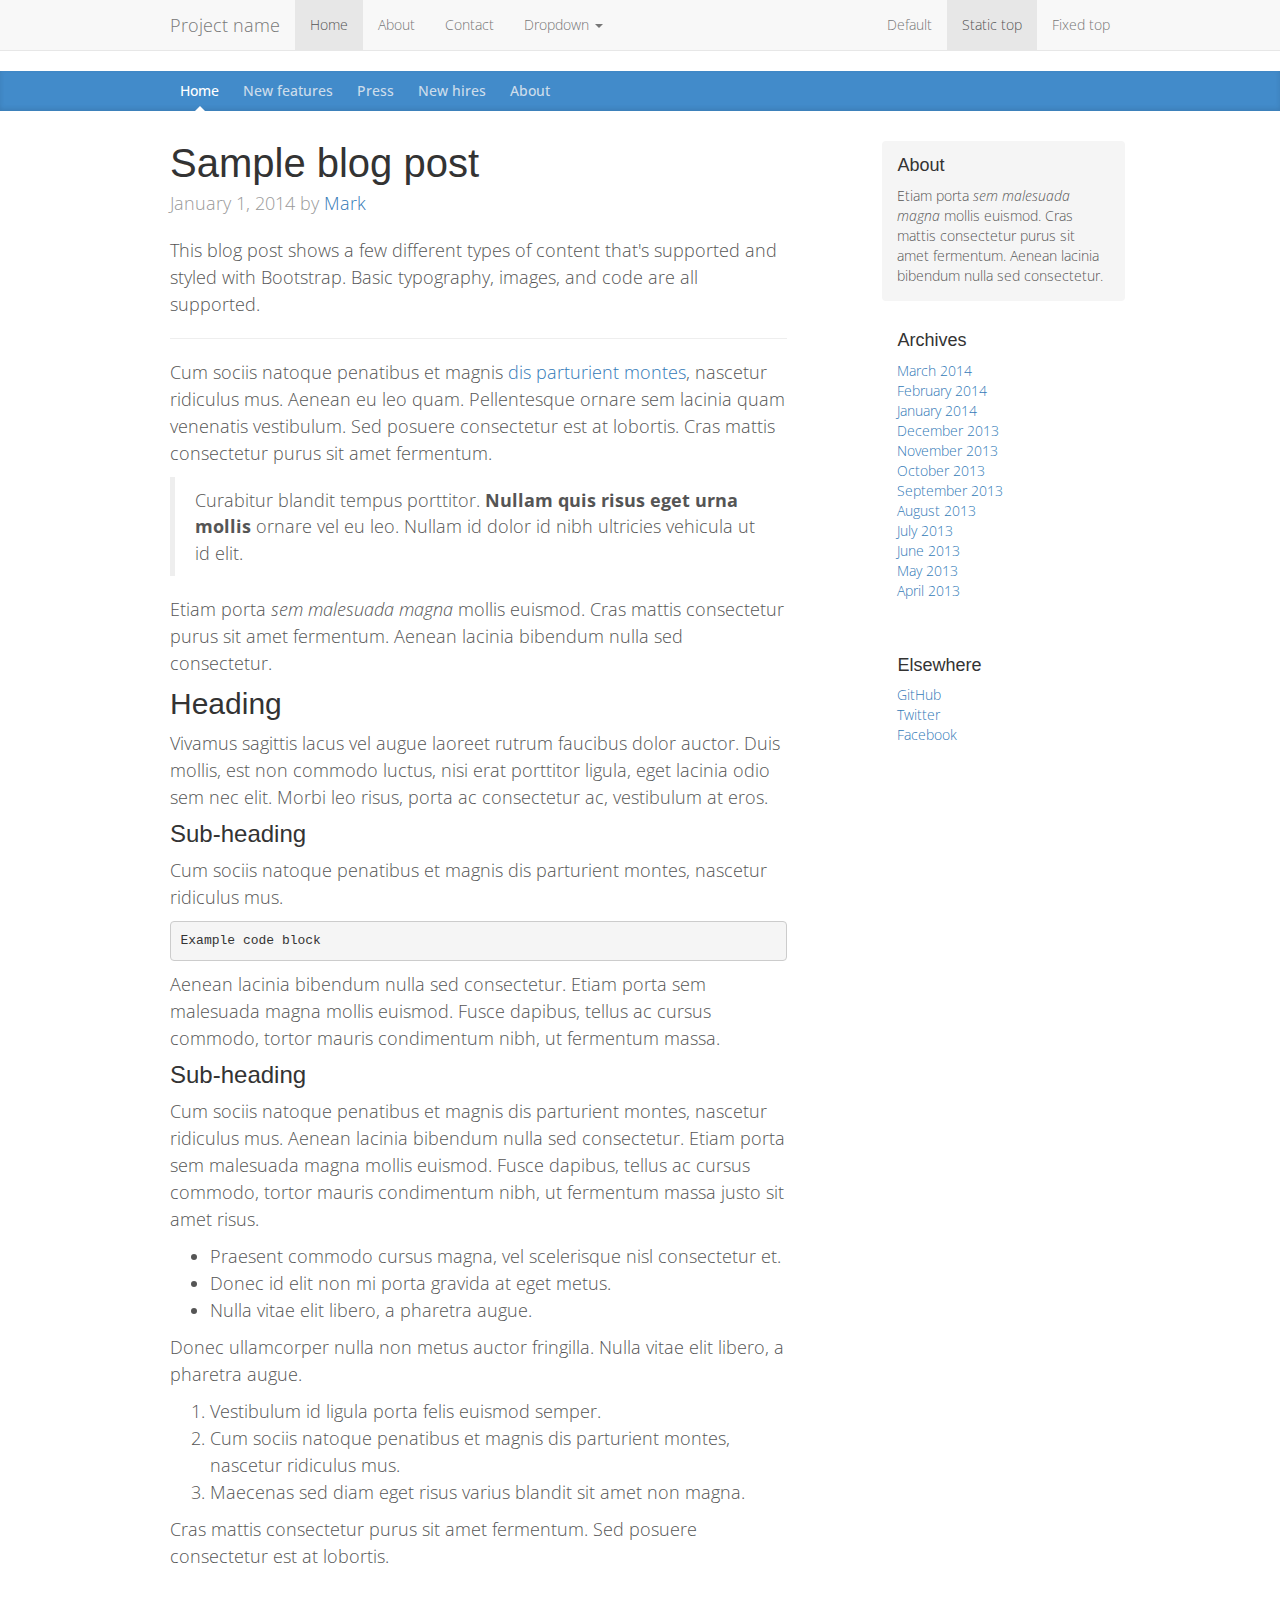
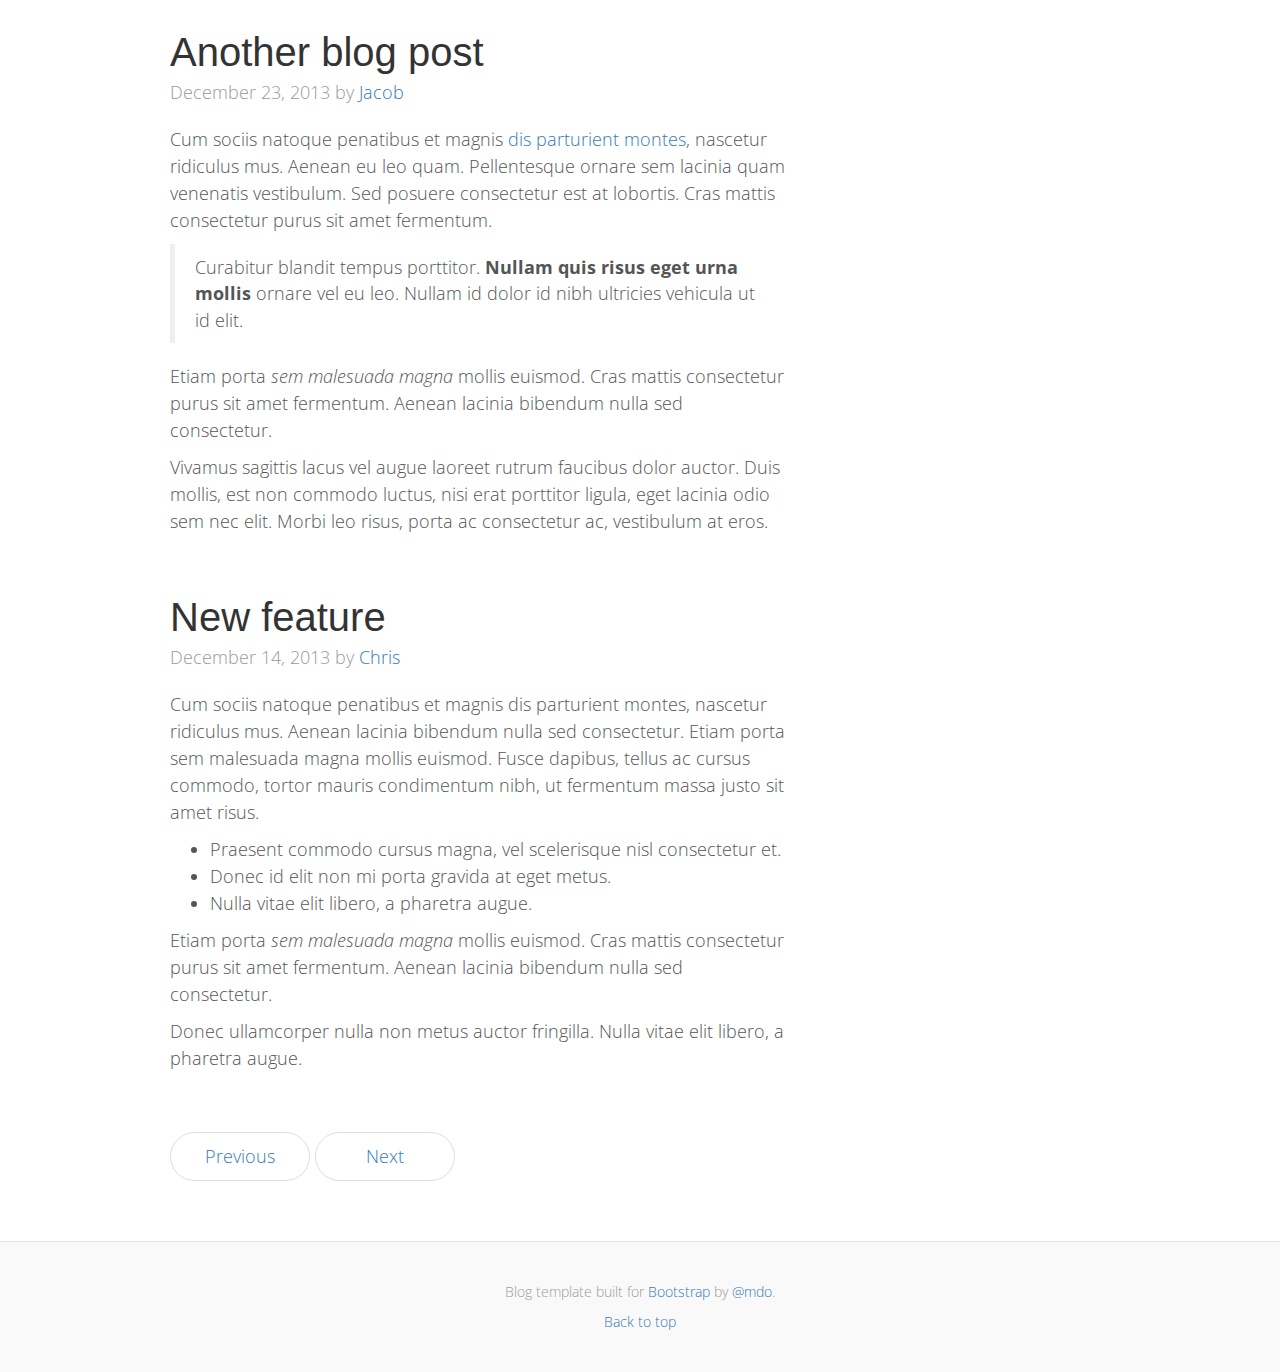
==== BlogSite/index.html @ e0afbe07 "Navbar" ====
<!DOCTYPE html>
<html lang="en">
  <head>
    <meta charset="utf-8">
    <meta http-equiv="X-UA-Compatible" content="IE=edge">
    <meta name="viewport" content="width=device-width, initial-scale=1">
    <!-- The above 3 meta tags *must* come first in the head; any other head content must come *after* these tags -->
    <meta name="description" content="">
    <meta name="author" content="">
    <link rel="icon" href="favicon.ico">

    <title>Chris's Blog Template</title>

    <!-- Bootstrap core CSS -->
    <link href="css/bootstrap.min.css" rel="stylesheet">

    <!-- IE10 viewport hack for Surface/desktop Windows 8 bug -->
    <link href="css/ie10-viewport-bug-workaround.css" rel="stylesheet">

    <!-- Custom styles for this template -->
    <link href="css/blog.css" rel="stylesheet">

    <!-- Include Open Sans from Google Fonts -->
    <link href='https://fonts.googleapis.com/css?family=Open+Sans:300italic,400italic,600italic,700italic,800italic,400,300,600,700,800' rel='stylesheet' type='text/css'>

    <!-- Just for debugging purposes. Don't actually copy these 2 lines! -->
    <!--[if lt IE 9]><script src="../../assets/js/ie8-responsive-file-warning.js"></script><![endif]-->
    <script src="../../assets/js/ie-emulation-modes-warning.js"></script>

    <!-- HTML5 shim and Respond.js for IE8 support of HTML5 elements and media queries -->
    <!--[if lt IE 9]>
      <script src="https://oss.maxcdn.com/html5shiv/3.7.2/html5shiv.min.js"></script>
      <script src="https://oss.maxcdn.com/respond/1.4.2/respond.min.js"></script>
    <![endif]-->
  </head>

  <body>
  <!-- Static navbar -->
      <!-- Static navbar -->
    <nav class="navbar navbar-default navbar-static-top">
      <div class="container">
        <div class="navbar-header">
          <button type="button" class="navbar-toggle collapsed" data-toggle="collapse" data-target="#navbar" aria-expanded="false" aria-controls="navbar">
            <span class="sr-only">Toggle navigation</span>
            <span class="icon-bar"></span>
            <span class="icon-bar"></span>
            <span class="icon-bar"></span>
          </button>
          <a class="navbar-brand" href="#">Project name</a>
        </div>
        <div id="navbar" class="navbar-collapse collapse">
          <ul class="nav navbar-nav">
            <li class="active"><a href="#">Home</a></li>
            <li><a href="#about">About</a></li>
            <li><a href="#contact">Contact</a></li>
            <li class="dropdown">
              <a href="#" class="dropdown-toggle" data-toggle="dropdown" role="button" aria-haspopup="true" aria-expanded="false">Dropdown <span class="caret"></span></a>
              <ul class="dropdown-menu">
                <li><a href="#">Action</a></li>
                <li><a href="#">Another action</a></li>
                <li><a href="#">Something else here</a></li>
                <li role="separator" class="divider"></li>
                <li class="dropdown-header">Nav header</li>
                <li><a href="#">Separated link</a></li>
                <li><a href="#">One more separated link</a></li>
              </ul>
            </li>
          </ul>
          <ul class="nav navbar-nav navbar-right">
            <li><a href="../navbar/">Default</a></li>
            <li class="active"><a href="./">Static top <span class="sr-only">(current)</span></a></li>
            <li><a href="../navbar-fixed-top/">Fixed top</a></li>
          </ul>
        </div><!--/.nav-collapse -->
      </div>
    </nav>
    <!-- End Navbar - took from bootstrap, not from class page -->
    
    <div class="blog-masthead">
      <div class="container">
        <nav class="blog-nav">
          <a class="blog-nav-item active" href="#">Home</a>
          <a class="blog-nav-item" href="#">New features</a>
          <a class="blog-nav-item" href="#">Press</a>
          <a class="blog-nav-item" href="#">New hires</a>
          <a class="blog-nav-item" href="#">About</a>
        </nav>
      </div>
    </div>

    <div id="blog-page">
      <div class="container">

        <div class="row">

          <div class="col-sm-8 blog-main">

            <div class="blog-post">
              <h2 class="blog-post-title">Sample blog post</h2>
              <p class="blog-post-meta">January 1, 2014 by <a href="#">Mark</a></p>

              <p>This blog post shows a few different types of content that's supported and styled with Bootstrap. Basic typography, images, and code are all supported.</p>
              <hr>
              <p>Cum sociis natoque penatibus et magnis <a href="#">dis parturient montes</a>, nascetur ridiculus mus. Aenean eu leo quam. Pellentesque ornare sem lacinia quam venenatis vestibulum. Sed posuere consectetur est at lobortis. Cras mattis consectetur purus sit amet fermentum.</p>
              <blockquote>
                <p>Curabitur blandit tempus porttitor. <strong>Nullam quis risus eget urna mollis</strong> ornare vel eu leo. Nullam id dolor id nibh ultricies vehicula ut id elit.</p>
              </blockquote>
              <p>Etiam porta <em>sem malesuada magna</em> mollis euismod. Cras mattis consectetur purus sit amet fermentum. Aenean lacinia bibendum nulla sed consectetur.</p>
              <h2>Heading</h2>
              <p>Vivamus sagittis lacus vel augue laoreet rutrum faucibus dolor auctor. Duis mollis, est non commodo luctus, nisi erat porttitor ligula, eget lacinia odio sem nec elit. Morbi leo risus, porta ac consectetur ac, vestibulum at eros.</p>
              <h3>Sub-heading</h3>
              <p>Cum sociis natoque penatibus et magnis dis parturient montes, nascetur ridiculus mus.</p>
              <pre><code>Example code block</code></pre>
              <p>Aenean lacinia bibendum nulla sed consectetur. Etiam porta sem malesuada magna mollis euismod. Fusce dapibus, tellus ac cursus commodo, tortor mauris condimentum nibh, ut fermentum massa.</p>
              <h3>Sub-heading</h3>
              <p>Cum sociis natoque penatibus et magnis dis parturient montes, nascetur ridiculus mus. Aenean lacinia bibendum nulla sed consectetur. Etiam porta sem malesuada magna mollis euismod. Fusce dapibus, tellus ac cursus commodo, tortor mauris condimentum nibh, ut fermentum massa justo sit amet risus.</p>
              <ul>
                <li>Praesent commodo cursus magna, vel scelerisque nisl consectetur et.</li>
                <li>Donec id elit non mi porta gravida at eget metus.</li>
                <li>Nulla vitae elit libero, a pharetra augue.</li>
              </ul>
              <p>Donec ullamcorper nulla non metus auctor fringilla. Nulla vitae elit libero, a pharetra augue.</p>
              <ol>
                <li>Vestibulum id ligula porta felis euismod semper.</li>
                <li>Cum sociis natoque penatibus et magnis dis parturient montes, nascetur ridiculus mus.</li>
                <li>Maecenas sed diam eget risus varius blandit sit amet non magna.</li>
              </ol>
              <p>Cras mattis consectetur purus sit amet fermentum. Sed posuere consectetur est at lobortis.</p>
            </div><!-- /.blog-post -->

            <div class="blog-post">
              <h2 class="blog-post-title">Another blog post</h2>
              <p class="blog-post-meta">December 23, 2013 by <a href="#">Jacob</a></p>

              <p>Cum sociis natoque penatibus et magnis <a href="#">dis parturient montes</a>, nascetur ridiculus mus. Aenean eu leo quam. Pellentesque ornare sem lacinia quam venenatis vestibulum. Sed posuere consectetur est at lobortis. Cras mattis consectetur purus sit amet fermentum.</p>
              <blockquote>
                <p>Curabitur blandit tempus porttitor. <strong>Nullam quis risus eget urna mollis</strong> ornare vel eu leo. Nullam id dolor id nibh ultricies vehicula ut id elit.</p>
              </blockquote>
              <p>Etiam porta <em>sem malesuada magna</em> mollis euismod. Cras mattis consectetur purus sit amet fermentum. Aenean lacinia bibendum nulla sed consectetur.</p>
              <p>Vivamus sagittis lacus vel augue laoreet rutrum faucibus dolor auctor. Duis mollis, est non commodo luctus, nisi erat porttitor ligula, eget lacinia odio sem nec elit. Morbi leo risus, porta ac consectetur ac, vestibulum at eros.</p>
            </div><!-- /.blog-post -->

            <div class="blog-post">
              <h2 class="blog-post-title">New feature</h2>
              <p class="blog-post-meta">December 14, 2013 by <a href="#">Chris</a></p>

              <p>Cum sociis natoque penatibus et magnis dis parturient montes, nascetur ridiculus mus. Aenean lacinia bibendum nulla sed consectetur. Etiam porta sem malesuada magna mollis euismod. Fusce dapibus, tellus ac cursus commodo, tortor mauris condimentum nibh, ut fermentum massa justo sit amet risus.</p>
              <ul>
                <li>Praesent commodo cursus magna, vel scelerisque nisl consectetur et.</li>
                <li>Donec id elit non mi porta gravida at eget metus.</li>
                <li>Nulla vitae elit libero, a pharetra augue.</li>
              </ul>
              <p>Etiam porta <em>sem malesuada magna</em> mollis euismod. Cras mattis consectetur purus sit amet fermentum. Aenean lacinia bibendum nulla sed consectetur.</p>
              <p>Donec ullamcorper nulla non metus auctor fringilla. Nulla vitae elit libero, a pharetra augue.</p>
            </div><!-- /.blog-post -->

            <nav>
              <ul class="pager">
                <li><a href="#">Previous</a></li>
                <li><a href="#">Next</a></li>
              </ul>
            </nav>

          </div><!-- /.blog-main -->

          <div class="col-sm-3 col-sm-offset-1 blog-sidebar">
            <div class="sidebar-module sidebar-module-inset">
              <h4>About</h4>
              <p>Etiam porta <em>sem malesuada magna</em> mollis euismod. Cras mattis consectetur purus sit amet fermentum. Aenean lacinia bibendum nulla sed consectetur.</p>
            </div>
            <div class="sidebar-module">
              <h4>Archives</h4>
              <ol class="list-unstyled">
                <li><a href="#">March 2014</a></li>
                <li><a href="#">February 2014</a></li>
                <li><a href="#">January 2014</a></li>
                <li><a href="#">December 2013</a></li>
                <li><a href="#">November 2013</a></li>
                <li><a href="#">October 2013</a></li>
                <li><a href="#">September 2013</a></li>
                <li><a href="#">August 2013</a></li>
                <li><a href="#">July 2013</a></li>
                <li><a href="#">June 2013</a></li>
                <li><a href="#">May 2013</a></li>
                <li><a href="#">April 2013</a></li>
              </ol>
            </div>
            <div class="sidebar-module">
              <h4>Elsewhere</h4>
              <ol class="list-unstyled">
                <li><a href="#">GitHub</a></li>
                <li><a href="#">Twitter</a></li>
                <li><a href="#">Facebook</a></li>
              </ol>
            </div>
          </div><!-- /.blog-sidebar -->

        </div><!-- /.row -->

      </div><!-- /.container -->
    </div>

    <footer class="blog-footer">
      <p>Blog template built for <a href="http://getbootstrap.com">Bootstrap</a> by <a href="https://twitter.com/mdo">@mdo</a>.</p>
      <p>
        <a href="#">Back to top</a>
      </p>
    </footer>


    <!-- Bootstrap core JavaScript
    ================================================== -->
    <!-- Placed at the end of the document so the pages load faster -->
    <script src="https://ajax.googleapis.com/ajax/libs/jquery/1.11.3/jquery.min.js"></script>
    <script>window.jQuery || document.write('<script src="../../assets/js/vendor/jquery.min.js"><\/script>')</script>
    <script src="js/bootstrap.min.js"></script>
  </body>
</html>
---- BlogSite/css/ie10-viewport-bug-workaround.css ----
/*!
 * IE10 viewport hack for Surface/desktop Windows 8 bug
 * Copyright 2014-2015 Twitter, Inc.
 * Licensed under MIT (https://github.com/twbs/bootstrap/blob/master/LICENSE)
 */

/*
 * See the Getting Started docs for more information:
 * http://getbootstrap.com/getting-started/#support-ie10-width
 */
@-webkit-viewport { width: device-width; }
@-moz-viewport    { width: device-width; }
@-ms-viewport     { width: device-width; }
@-o-viewport      { width: device-width; }
@viewport         { width: device-width; }
---- BlogSite/css/blog.css ----
/*
 * Globals
 */

body {
  font-family: 'Open Sans',"Helvetica Neue", Helvetica, Arial, sans-serif;
  color: #555;
  font-weight: 300;
}

h1, .h1,
h2, .h2,
h3, .h3,
h4, .h4,
h5, .h5,
h6, .h6 {
  margin-top: 0;
  font-family: "Helvetica Neue", Helvetica, Arial, sans-serif;
  font-weight: normal;
  color: #333;
}


/*
 * Override Bootstrap's default container.
 */

@media (min-width: 1200px) {
  .container {
    width: 970px;
  }
}

/* Blog Page */

#blog-page {
  padding-top: 30px;
}

/*
 * Masthead for nav
 */

.blog-masthead {
  background-color: #428bca;
  -webkit-box-shadow: inset 0 -2px 5px rgba(0,0,0,.1);
          box-shadow: inset 0 -2px 5px rgba(0,0,0,.1);
}

/* Nav links */
.blog-nav-item {
  position: relative;
  display: inline-block;
  padding: 10px;
  font-weight: 500;
  color: #cdddeb;
}
.blog-nav-item:hover,
.blog-nav-item:focus {
  color: #fff;
  text-decoration: none;
}

/* Active state gets a caret at the bottom */
.blog-nav .active {
  color: #fff;
}
.blog-nav .active:after {
  position: absolute;
  bottom: 0;
  left: 50%;
  width: 0;
  height: 0;
  margin-left: -5px;
  vertical-align: middle;
  content: " ";
  border-right: 5px solid transparent;
  border-bottom: 5px solid;
  border-left: 5px solid transparent;
}


/*
 * Blog name and description
 */

.blog-header {
  padding-top: 20px;
  padding-bottom: 20px;
}
.blog-title {
  margin-top: 30px;
  margin-bottom: 0;
  font-size: 60px;
  font-weight: normal;
}
.blog-description {
  font-size: 20px;
  color: #999;
}


/*
 * Main column and sidebar layout
 */

.blog-main {
  font-size: 18px;
  line-height: 1.5;
}

/* Sidebar modules for boxing content */
.sidebar-module {
  padding: 15px;
  margin: 0 -15px 15px;
}
.sidebar-module-inset {
  padding: 15px;
  background-color: #f5f5f5;
  border-radius: 4px;
}
.sidebar-module-inset p:last-child,
.sidebar-module-inset ul:last-child,
.sidebar-module-inset ol:last-child {
  margin-bottom: 0;
}


/* Pagination */
.pager {
  margin-bottom: 60px;
  text-align: left;
}
.pager > li > a {
  width: 140px;
  padding: 10px 20px;
  text-align: center;
  border-radius: 30px;
}


/*
 * Blog posts
 */

.blog-post {
  margin-bottom: 60px;
}
.blog-post-title {
  margin-bottom: 5px;
  font-size: 40px;
}
.blog-post-meta {
  margin-bottom: 20px;
  color: #999;
}


/*
 * Footer
 */

.blog-footer {
  padding: 40px 0;
  color: #999;
  text-align: center;
  background-color: #f9f9f9;
  border-top: 1px solid #e5e5e5;
}
.blog-footer p:last-child {
  margin-bottom: 0;
}
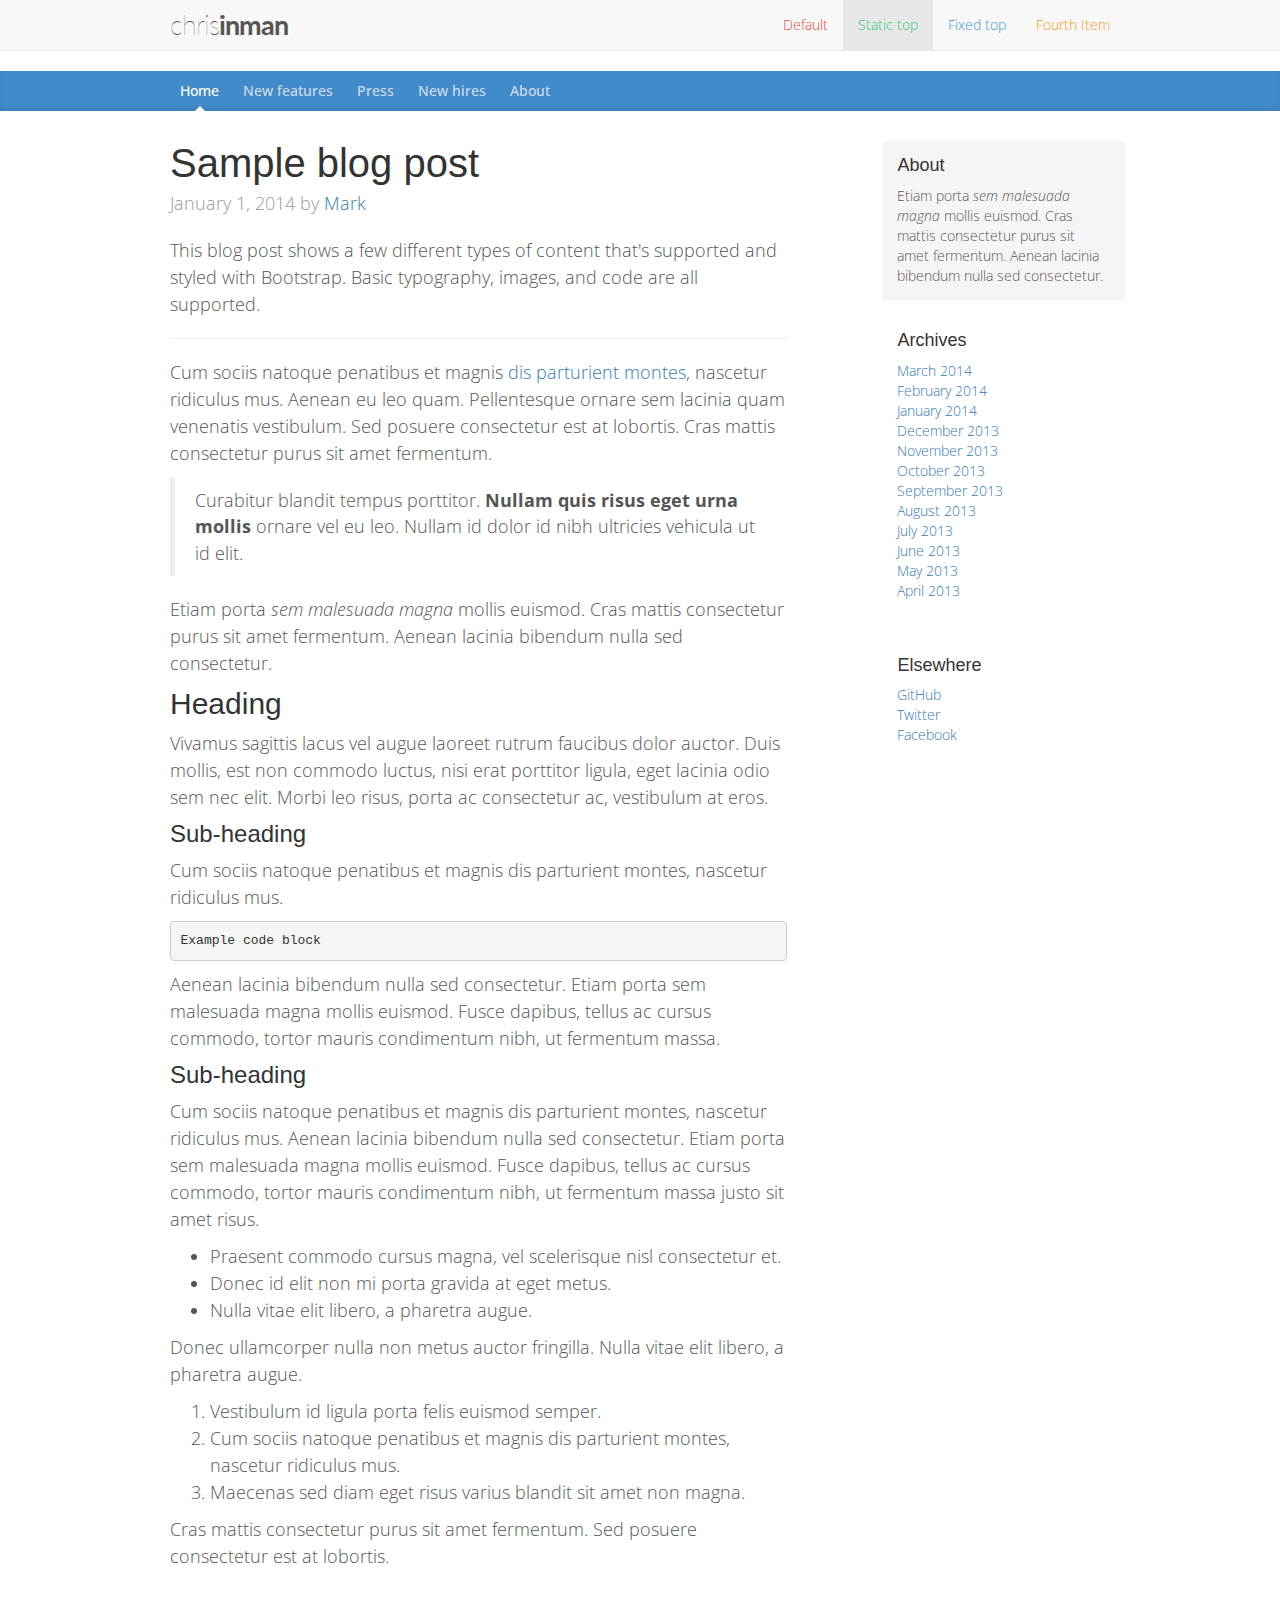
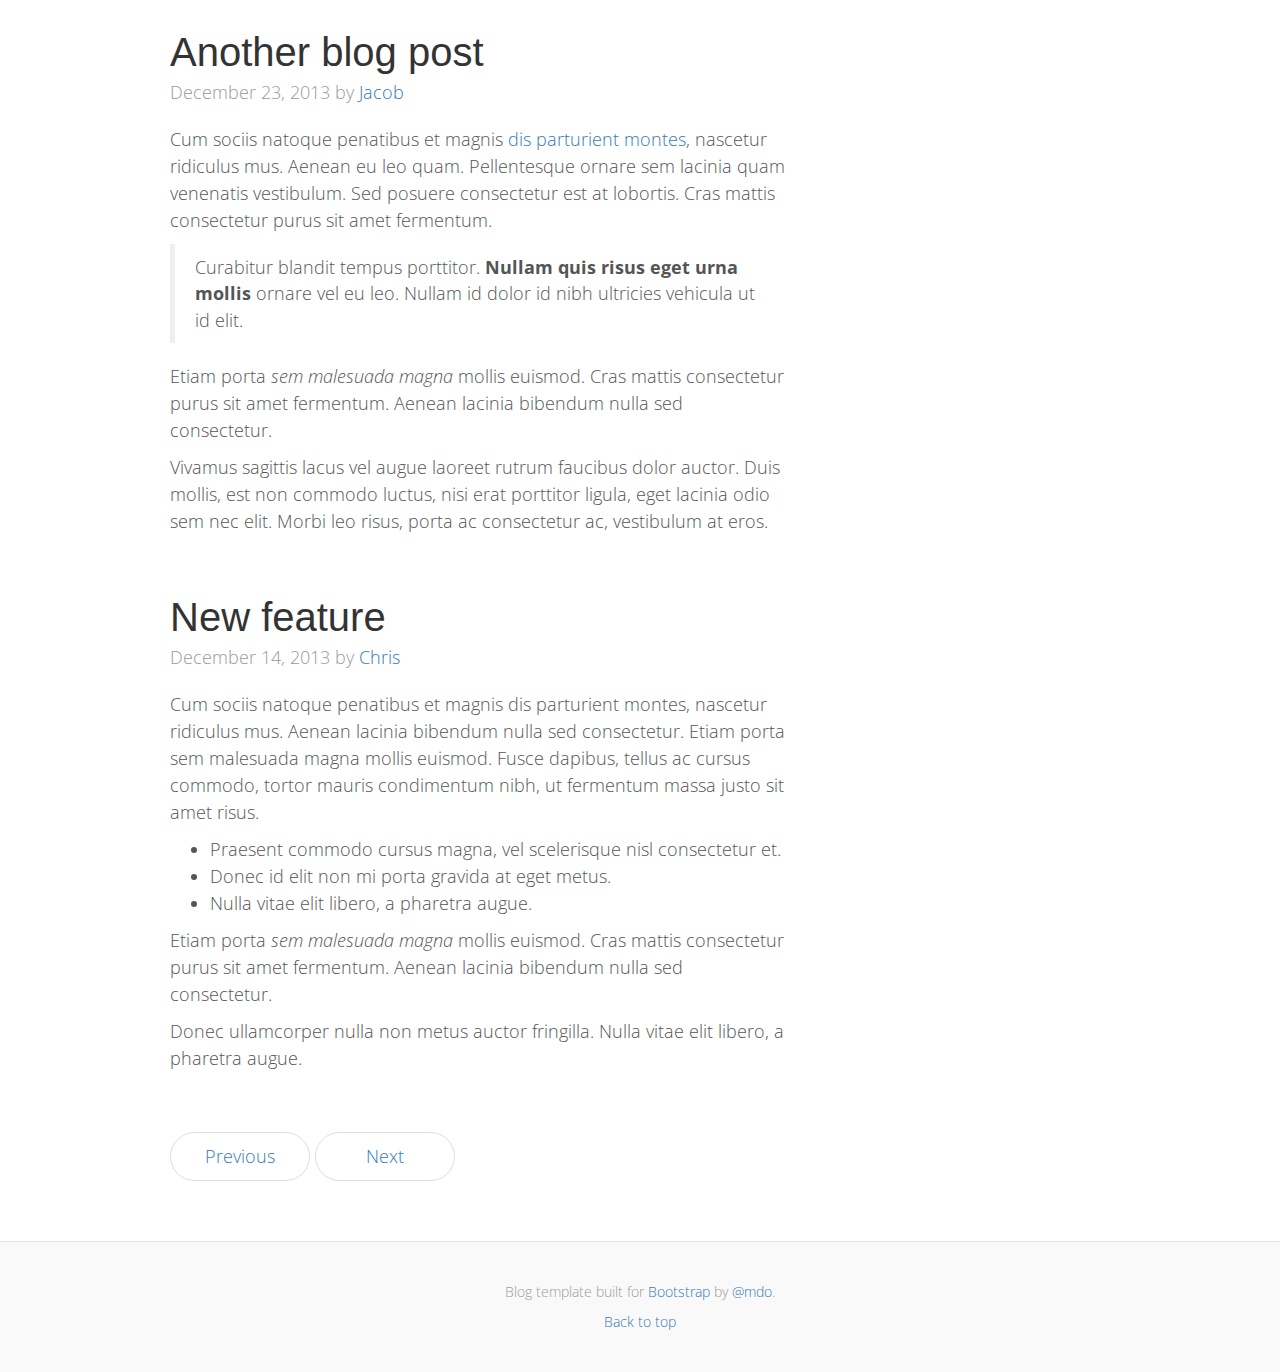
==== commit 9caaaefd: "Styling" ====
--- a/BlogSite/index.html
+++ b/BlogSite/index.html
@@ -21,8 +21,10 @@
     <!-- Custom styles for this template -->
     <link href="css/blog.css" rel="stylesheet">
 
-    <!-- Include Open Sans from Google Fonts -->
+    <!-- Include Open Sans and Lato from Google Fonts -->
     <link href='https://fonts.googleapis.com/css?family=Open+Sans:300italic,400italic,600italic,700italic,800italic,400,300,600,700,800' rel='stylesheet' type='text/css'>
+
+    <link href='http://fonts.googleapis.com/css?family=Lato:100,300,400,700,900,100italic,300italic,400italic,700italic,900italic' rel='stylesheet' type='text/css'>
 
     <!-- Just for debugging purposes. Don't actually copy these 2 lines! -->
     <!--[if lt IE 9]><script src="../../assets/js/ie8-responsive-file-warning.js"></script><![endif]-->
@@ -47,36 +49,22 @@
             <span class="icon-bar"></span>
             <span class="icon-bar"></span>
           </button>
-          <a class="navbar-brand" href="#">Project name</a>
+          <a class="navbar-brand" href="#">Chris<strong>Inman</strong></a>
         </div>
         <div id="navbar" class="navbar-collapse collapse">
-          <ul class="nav navbar-nav">
-            <li class="active"><a href="#">Home</a></li>
-            <li><a href="#about">About</a></li>
-            <li><a href="#contact">Contact</a></li>
-            <li class="dropdown">
-              <a href="#" class="dropdown-toggle" data-toggle="dropdown" role="button" aria-haspopup="true" aria-expanded="false">Dropdown <span class="caret"></span></a>
-              <ul class="dropdown-menu">
-                <li><a href="#">Action</a></li>
-                <li><a href="#">Another action</a></li>
-                <li><a href="#">Something else here</a></li>
-                <li role="separator" class="divider"></li>
-                <li class="dropdown-header">Nav header</li>
-                <li><a href="#">Separated link</a></li>
-                <li><a href="#">One more separated link</a></li>
-              </ul>
-            </li>
-          </ul>
+          
           <ul class="nav navbar-nav navbar-right">
             <li><a href="../navbar/">Default</a></li>
             <li class="active"><a href="./">Static top <span class="sr-only">(current)</span></a></li>
             <li><a href="../navbar-fixed-top/">Fixed top</a></li>
+            <li><a href="../navbar-fixed-top/">Fourth Item</a></li>
+
           </ul>
         </div><!--/.nav-collapse -->
       </div>
     </nav>
     <!-- End Navbar - took from bootstrap, not from class page -->
-    
+
     <div class="blog-masthead">
       <div class="container">
         <nav class="blog-nav">
--- a/BlogSite/css/blog.css
+++ b/BlogSite/css/blog.css
@@ -29,6 +29,31 @@
   .container {
     width: 970px;
   }
+}
+
+.navbar-default .navbar-brand {
+  color: #555;
+}
+
+.navbar-default .navbar-nav>li:first-child>a {
+  color: #e74c3c;
+}
+.navbar-default .navbar-nav>li:nth-child(2)>a {
+  color: #2ecc71;
+}
+.navbar-default .navbar-nav>li:nth-child(3)>a {
+  color: #3498db;
+}
+.navbar-default .navbar-nav>li:nth-child(4)>a {
+  color: #f39c12;
+}
+
+.navbar-brand {
+  font-family: 'Lato', "Helvetica Neue", Helvetica, Arial, sans-serif;
+  font-size: 1.9em;
+  text-transform: lowercase;
+  font-weight: 100;
+  letter-spacing: -1px;
 }
 
 /* Blog Page */
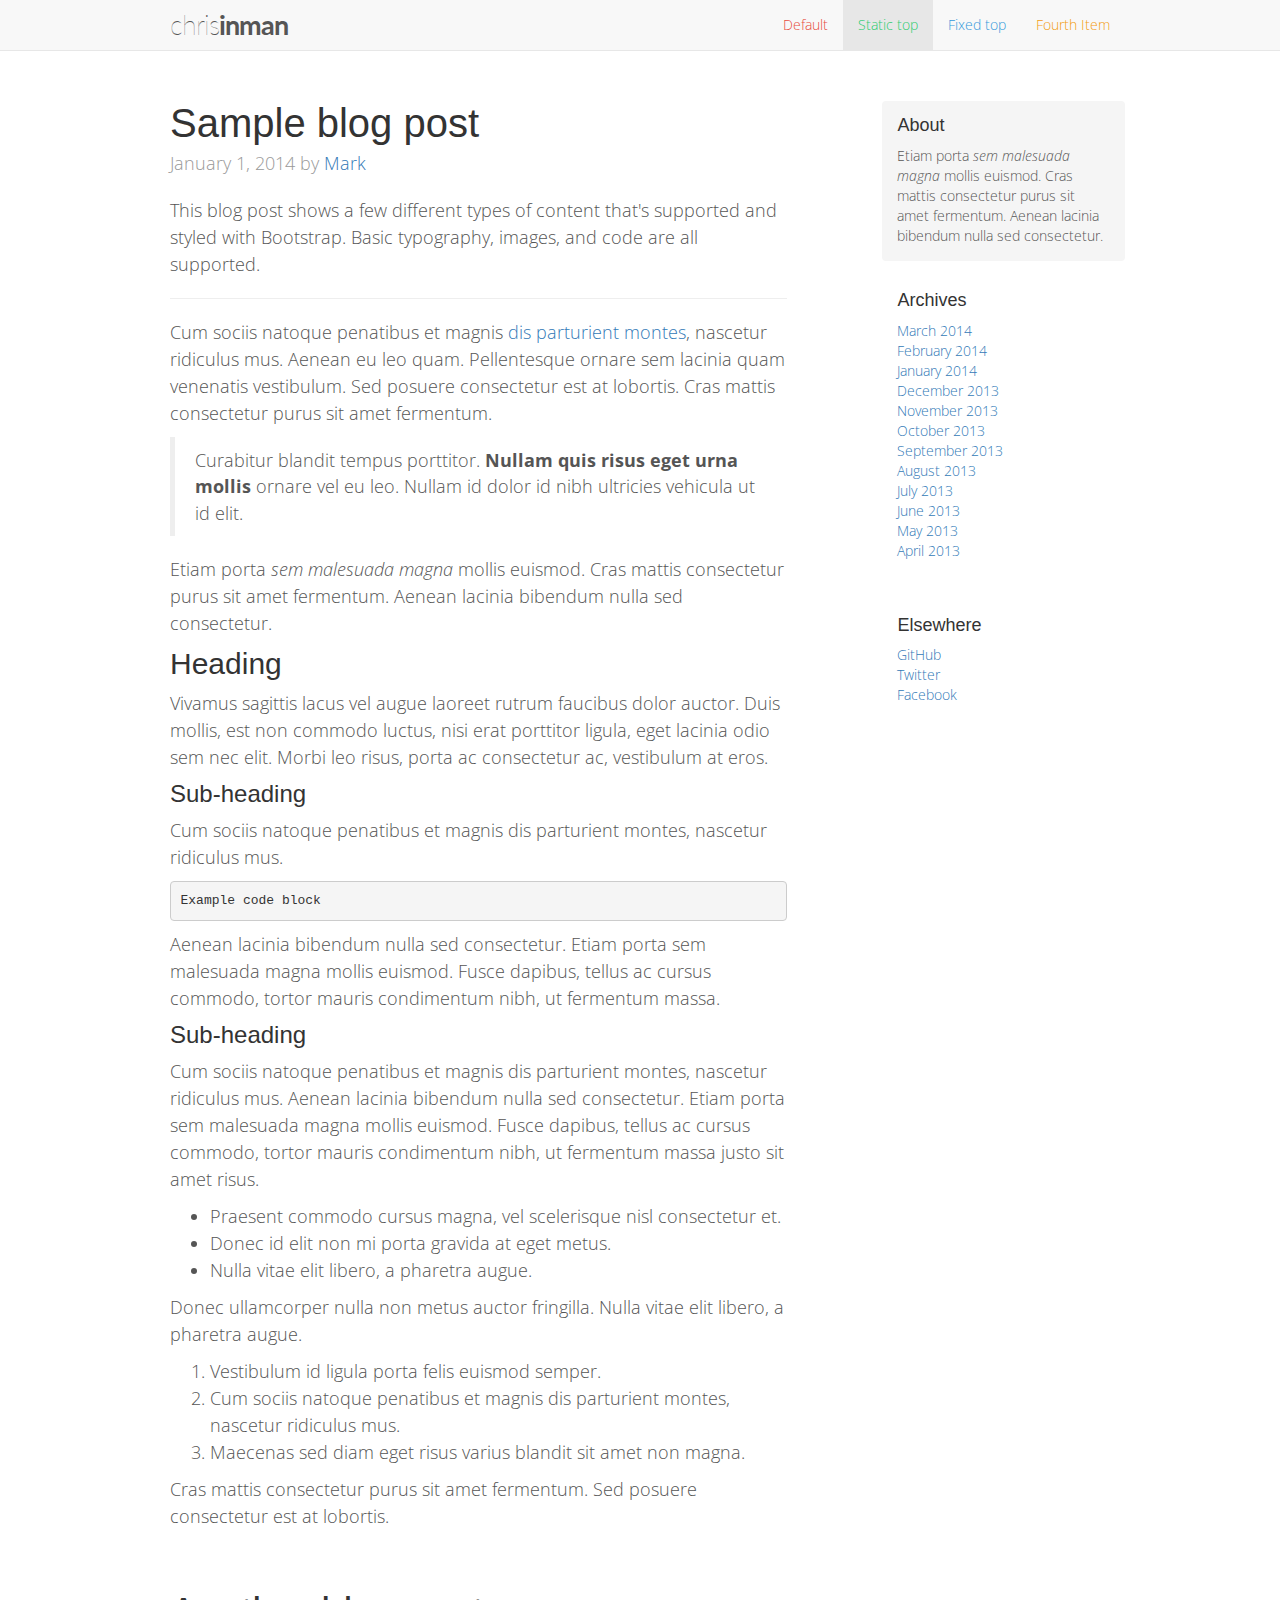
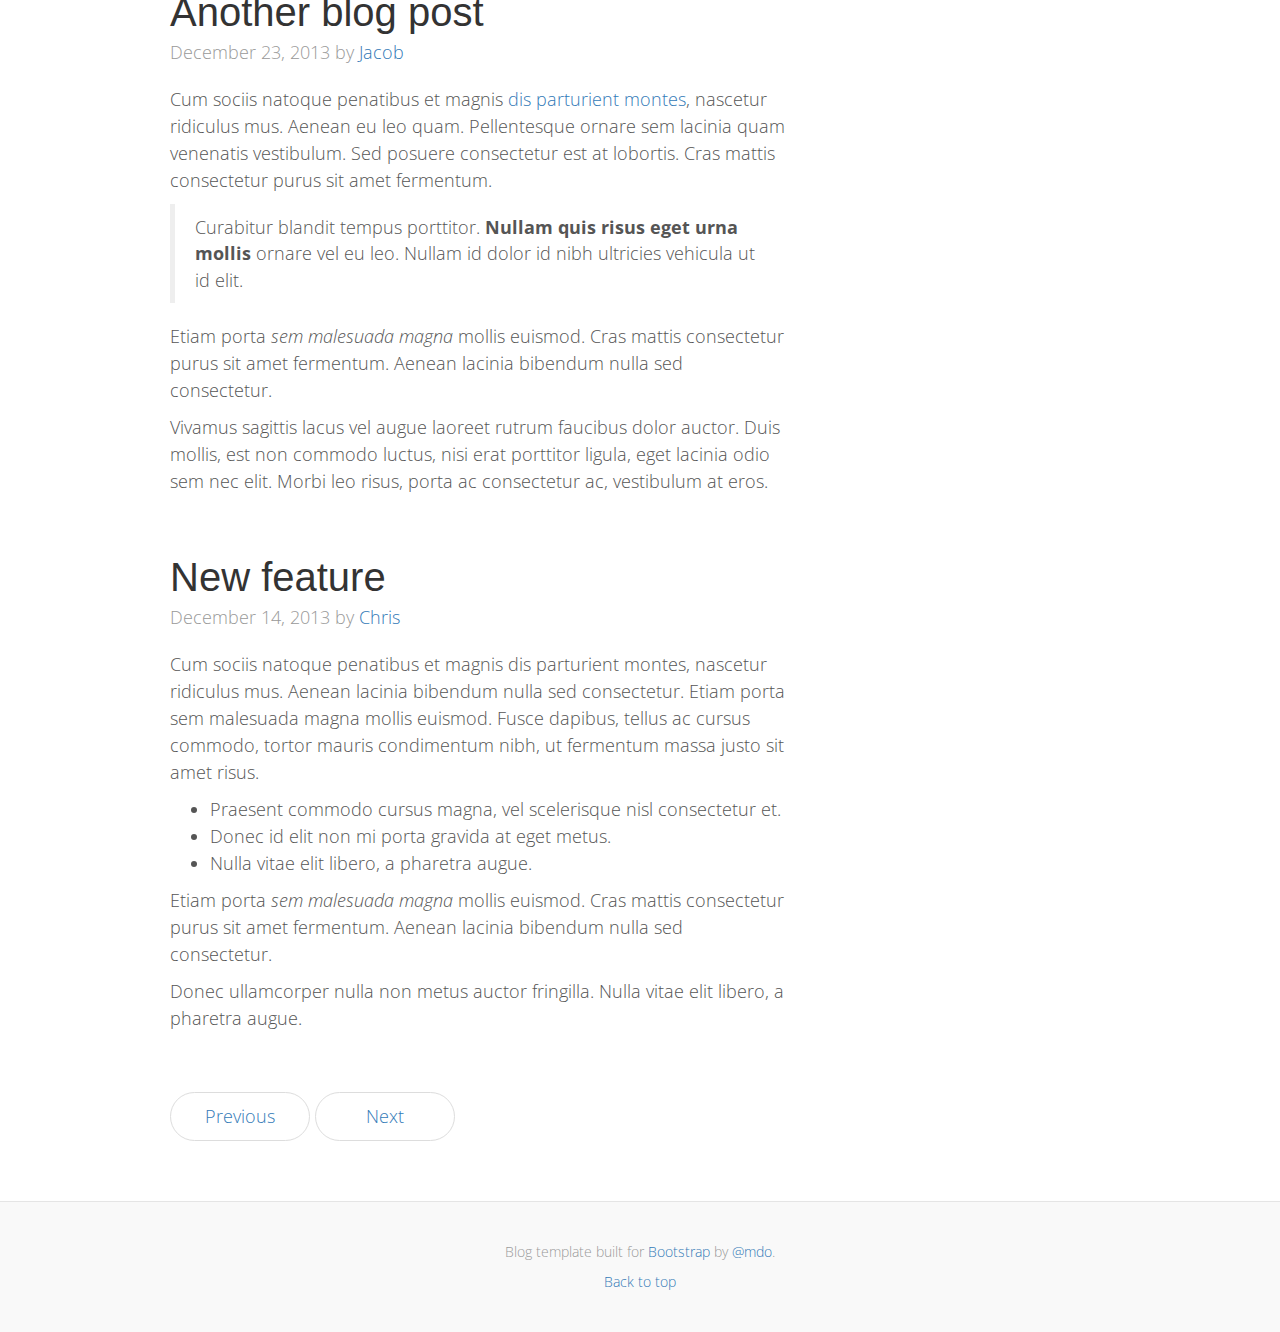
==== commit 19dbb147: "Blog Masthead Remove" ====
--- a/BlogSite/index.html
+++ b/BlogSite/index.html
@@ -64,18 +64,6 @@
       </div>
     </nav>
     <!-- End Navbar - took from bootstrap, not from class page -->
-
-    <div class="blog-masthead">
-      <div class="container">
-        <nav class="blog-nav">
-          <a class="blog-nav-item active" href="#">Home</a>
-          <a class="blog-nav-item" href="#">New features</a>
-          <a class="blog-nav-item" href="#">Press</a>
-          <a class="blog-nav-item" href="#">New hires</a>
-          <a class="blog-nav-item" href="#">About</a>
-        </nav>
-      </div>
-    </div>
 
     <div id="blog-page">
       <div class="container">
--- a/BlogSite/css/blog.css
+++ b/BlogSite/css/blog.css
@@ -62,15 +62,6 @@
   padding-top: 30px;
 }
 
-/*
- * Masthead for nav
- */
-
-.blog-masthead {
-  background-color: #428bca;
-  -webkit-box-shadow: inset 0 -2px 5px rgba(0,0,0,.1);
-          box-shadow: inset 0 -2px 5px rgba(0,0,0,.1);
-}
 
 /* Nav links */
 .blog-nav-item {
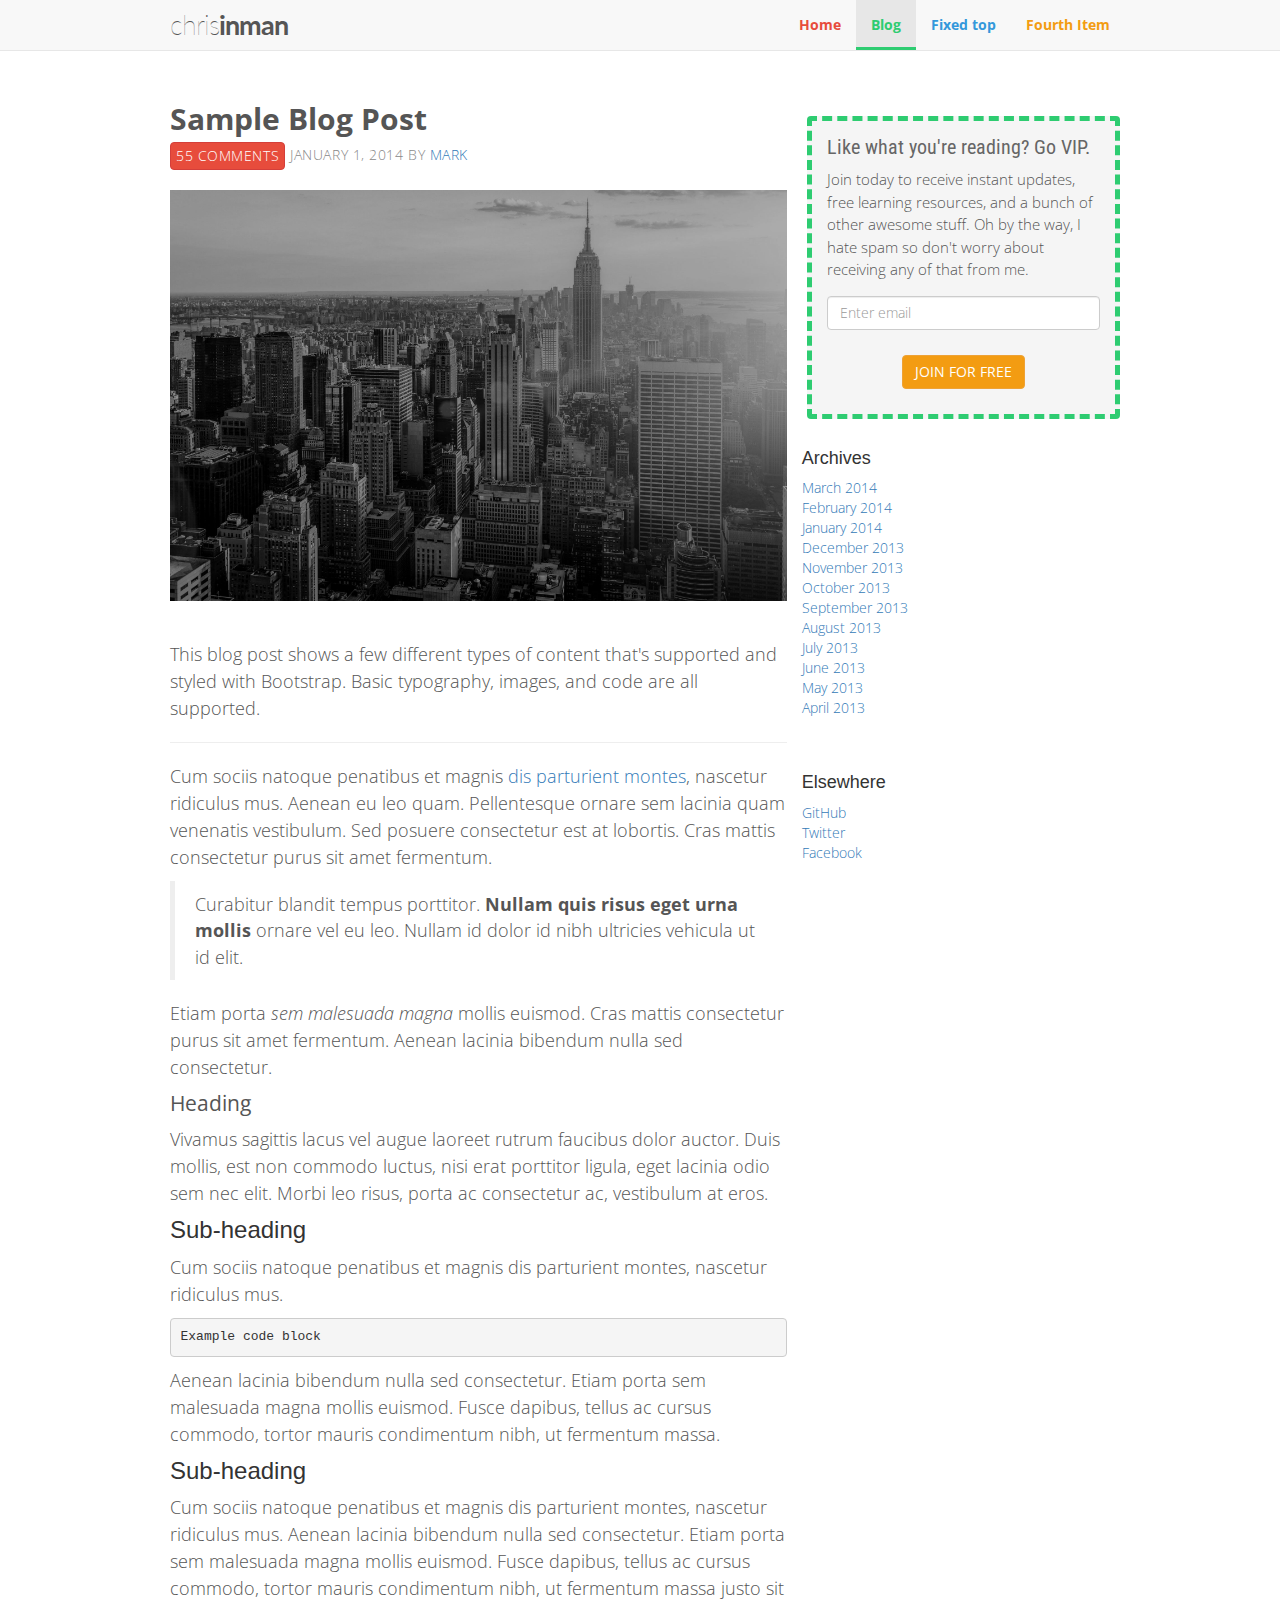
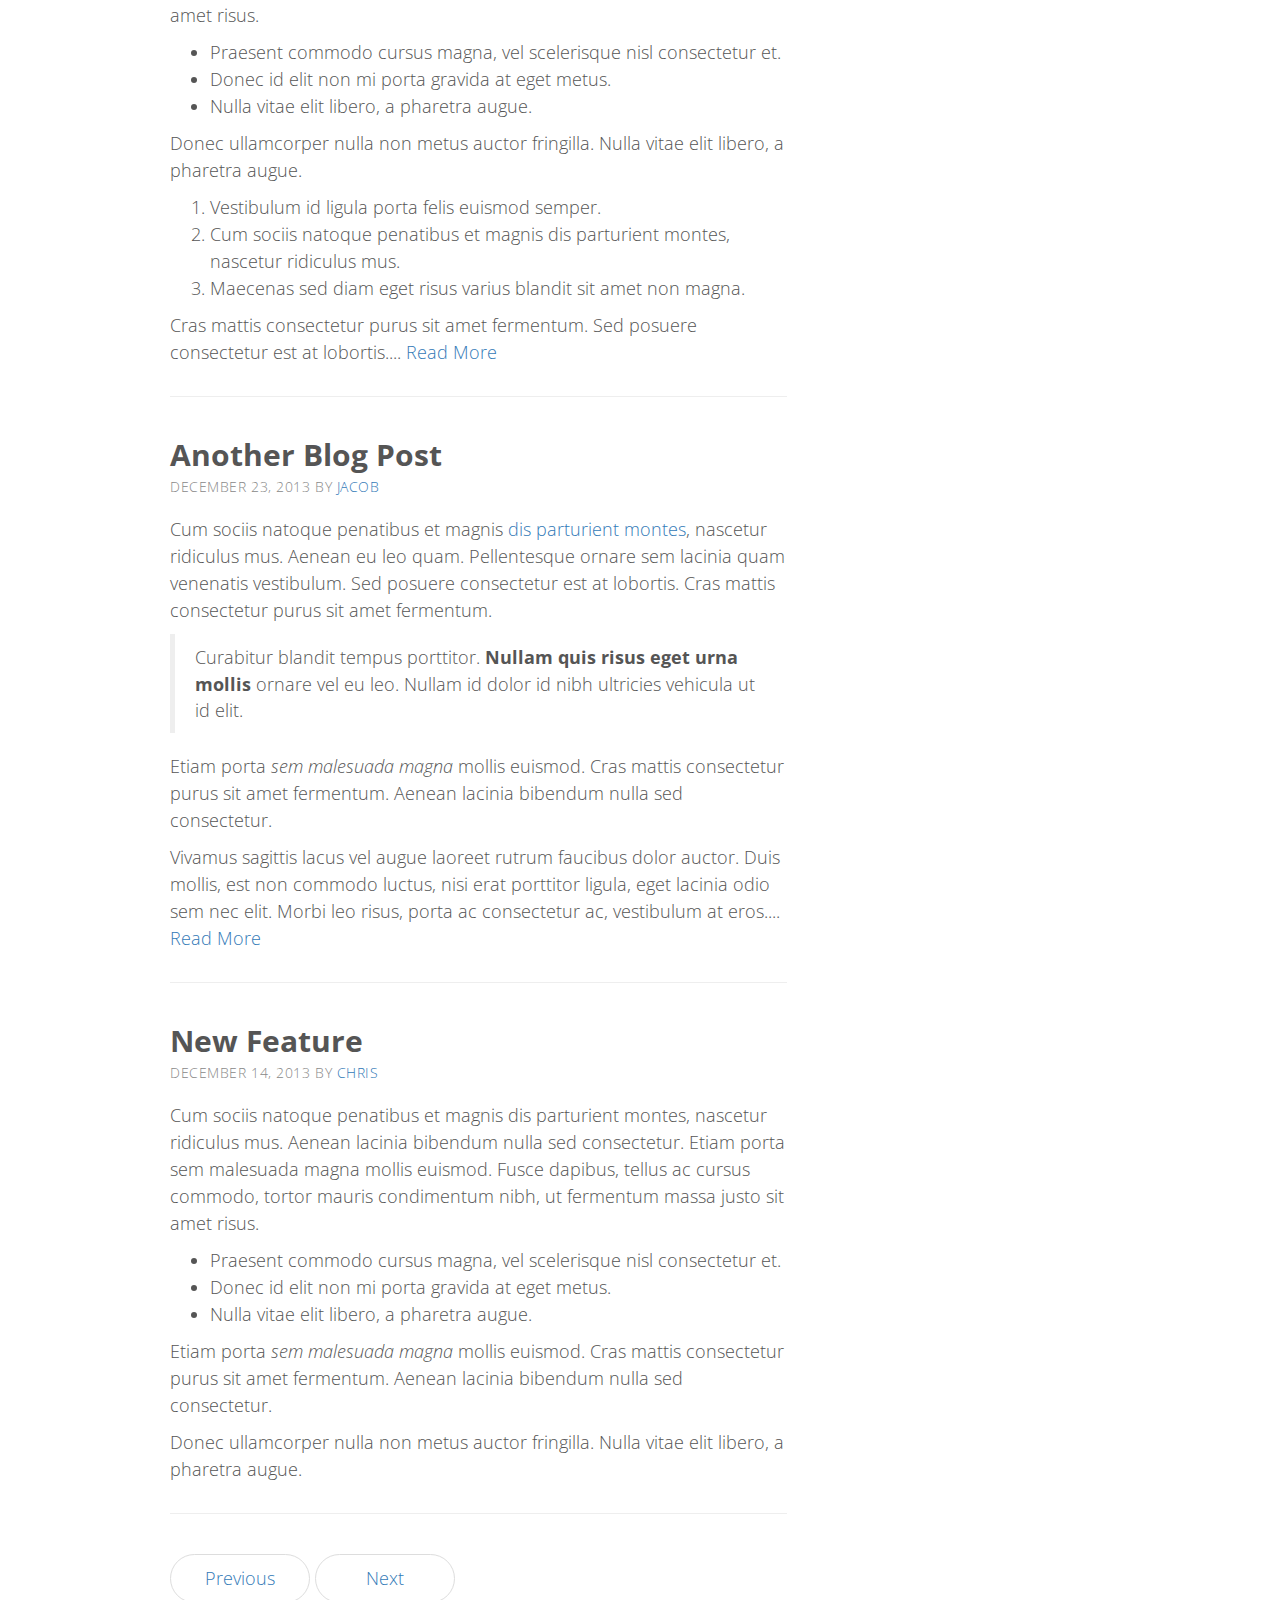
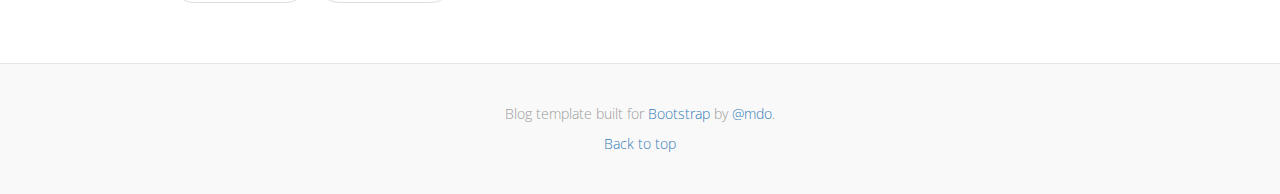
==== commit cdbaae10: "Formatting CSS" ====
--- a/BlogSite/index.html
+++ b/BlogSite/index.html
@@ -25,6 +25,8 @@
     <link href='https://fonts.googleapis.com/css?family=Open+Sans:300italic,400italic,600italic,700italic,800italic,400,300,600,700,800' rel='stylesheet' type='text/css'>
 
     <link href='http://fonts.googleapis.com/css?family=Lato:100,300,400,700,900,100italic,300italic,400italic,700italic,900italic' rel='stylesheet' type='text/css'>
+
+    <link href='http://fonts.googleapis.com/css?family=Roboto+Condensed' rel='stylesheet' type='text/css'>
 
     <!-- Just for debugging purposes. Don't actually copy these 2 lines! -->
     <!--[if lt IE 9]><script src="../../assets/js/ie8-responsive-file-warning.js"></script><![endif]-->
@@ -54,8 +56,8 @@
         <div id="navbar" class="navbar-collapse collapse">
           
           <ul class="nav navbar-nav navbar-right">
-            <li><a href="../navbar/">Default</a></li>
-            <li class="active"><a href="./">Static top <span class="sr-only">(current)</span></a></li>
+            <li><a href="../navbar/">Home</a></li>
+            <li class="active"><a href="./">Blog<span class="sr-only">(current)</span></a></li>
             <li><a href="../navbar-fixed-top/">Fixed top</a></li>
             <li><a href="../navbar-fixed-top/">Fourth Item</a></li>
 
@@ -73,8 +75,10 @@
           <div class="col-sm-8 blog-main">
 
             <div class="blog-post">
-              <h2 class="blog-post-title">Sample blog post</h2>
-              <p class="blog-post-meta">January 1, 2014 by <a href="#">Mark</a></p>
+              <h2 class="blog-post-title"><a href="blog-post-link">Sample blog post</a></h2>
+              <p class="blog-post-meta"><a type="button" class="btn btn-danger" href="blog-post-link">55 Comments</a>January 1, 2014 by <a href="#">Mark</a></p>
+
+              <img src="images/hero_image.jpg"></img>
 
               <p>This blog post shows a few different types of content that's supported and styled with Bootstrap. Basic typography, images, and code are all supported.</p>
               <hr>
@@ -102,11 +106,11 @@
                 <li>Cum sociis natoque penatibus et magnis dis parturient montes, nascetur ridiculus mus.</li>
                 <li>Maecenas sed diam eget risus varius blandit sit amet non magna.</li>
               </ol>
-              <p>Cras mattis consectetur purus sit amet fermentum. Sed posuere consectetur est at lobortis.</p>
+              <p>Cras mattis consectetur purus sit amet fermentum. Sed posuere consectetur est at lobortis.... <a href="blog-post-link">Read More</a></p>
             </div><!-- /.blog-post -->
 
             <div class="blog-post">
-              <h2 class="blog-post-title">Another blog post</h2>
+              <h2 class="blog-post-title"><a href="blog-post-link">Another blog post</a></h2>
               <p class="blog-post-meta">December 23, 2013 by <a href="#">Jacob</a></p>
 
               <p>Cum sociis natoque penatibus et magnis <a href="#">dis parturient montes</a>, nascetur ridiculus mus. Aenean eu leo quam. Pellentesque ornare sem lacinia quam venenatis vestibulum. Sed posuere consectetur est at lobortis. Cras mattis consectetur purus sit amet fermentum.</p>
@@ -114,11 +118,12 @@
                 <p>Curabitur blandit tempus porttitor. <strong>Nullam quis risus eget urna mollis</strong> ornare vel eu leo. Nullam id dolor id nibh ultricies vehicula ut id elit.</p>
               </blockquote>
               <p>Etiam porta <em>sem malesuada magna</em> mollis euismod. Cras mattis consectetur purus sit amet fermentum. Aenean lacinia bibendum nulla sed consectetur.</p>
-              <p>Vivamus sagittis lacus vel augue laoreet rutrum faucibus dolor auctor. Duis mollis, est non commodo luctus, nisi erat porttitor ligula, eget lacinia odio sem nec elit. Morbi leo risus, porta ac consectetur ac, vestibulum at eros.</p>
+              <p>Vivamus sagittis lacus vel augue laoreet rutrum faucibus dolor auctor. Duis mollis, est non commodo luctus, nisi erat porttitor ligula, eget lacinia odio sem nec elit. Morbi leo risus, porta ac consectetur ac, vestibulum at eros.... <a href="blog-post-link">Read More</a></p>
+
             </div><!-- /.blog-post -->
 
             <div class="blog-post">
-              <h2 class="blog-post-title">New feature</h2>
+              <h2 class="blog-post-title"><a href="blog-post-link">New feature</a></h2>
               <p class="blog-post-meta">December 14, 2013 by <a href="#">Chris</a></p>
 
               <p>Cum sociis natoque penatibus et magnis dis parturient montes, nascetur ridiculus mus. Aenean lacinia bibendum nulla sed consectetur. Etiam porta sem malesuada magna mollis euismod. Fusce dapibus, tellus ac cursus commodo, tortor mauris condimentum nibh, ut fermentum massa justo sit amet risus.</p>
@@ -140,10 +145,17 @@
 
           </div><!-- /.blog-main -->
 
-          <div class="col-sm-3 col-sm-offset-1 blog-sidebar">
+          <div id="subscribe-box" class="col-sm-4 blog-sidebar">
             <div class="sidebar-module sidebar-module-inset">
-              <h4>About</h4>
-              <p>Etiam porta <em>sem malesuada magna</em> mollis euismod. Cras mattis consectetur purus sit amet fermentum. Aenean lacinia bibendum nulla sed consectetur.</p>
+              <h4>Like what you're reading? Go VIP.</h4>
+                <p>Join today to receive instant updates, free learning resources, and a bunch of other awesome stuff. Oh by the way, I hate spam so don't worry about receiving any of that from me.</p>
+                  <form role="form">
+                   <div class="form-group">
+                     <input type="email" class="form-control" id="exampleInputEmail1" placeholder="Enter email">
+                   </div>
+                     <p class="center"> <a type="submit" class="btn btn-warning">Join For Free</a></p>
+                  </form>
+                </div>
             </div>
             <div class="sidebar-module">
               <h4>Archives</h4>
--- a/BlogSite/css/blog.css
+++ b/BlogSite/css/blog.css
@@ -20,6 +20,13 @@
   color: #333;
 }
 
+h2 {
+  font-family: 'Open Sans', "Helvetica Neue", Helvetica, Arial, sans-serif;
+  font-size: 21px;
+  line-height:  1.2em;
+  font-weight: 400;
+  color: #555;
+}
 
 /*
  * Override Bootstrap's default container.
@@ -31,20 +38,69 @@
   }
 }
 
+#subscribe-box h4 {
+  font-family: 'Roboto Condensed';
+  font-size: 20px;
+  color: #666;
+  text-align: justify;
+}
+
+#subscribe-box {
+  padding: 15px 20px;
+  font-size: 15px;
+}
+#subscribe-box p {
+  line-height: 1.5em;
+  text-rendering: optimizeLegibility;
+}
+
+#subscribe-box .form-group {
+  margin-top: 15px;
+}
+
+#subscribe-box .btn-warning {
+  background-color: #f39c12;
+  text-transform: uppercase;
+  margin-top: 10px;
+  margin-bottom: 10px;
+}
+
+#subscribe-box .btn-warning:hover {
+  background-color: #f0ad4e;
+}
+
+.blog-post-meta .btn-danger:hover {
+  background-color: #d2322d;
+}
+
+.center {
+  text-align: center;
+}
+
 .navbar-default .navbar-brand {
   color: #555;
 }
 
-.navbar-default .navbar-nav>li:first-child>a {
+.navbar-default .navbar-nav>li>a {
+  font-weight: 700;
+}
+
+.navbar-default .navbar-nav>li>a:hover, .navbar-default .navbar-nav>li.active>a{
+  border-bottom: 3px solid;
+  padding-bottom: 12px ;
+}
+
+.navbar-default .navbar-nav>li:first-child>a, .navbar-default .navbar-nav>li:first-child>a:hover, .navbar-default .navbar-nav>li:first-child>a:focus
+ {
   color: #e74c3c;
 }
-.navbar-default .navbar-nav>li:nth-child(2)>a {
+.navbar-default .navbar-nav>li:nth-child(2)>a, .navbar-default .navbar-nav>li:nth-child(2)>a:hover, .navbar-default .navbar-nav>li:nth-child(2)>a:focus {
   color: #2ecc71;
 }
-.navbar-default .navbar-nav>li:nth-child(3)>a {
+.navbar-default .navbar-nav>li:nth-child(3)>a, .navbar-default .navbar-nav>li:nth-child(3)>a:hover, .navbar-default .navbar-nav>li:nth-child(3)>a:focus{
   color: #3498db;
 }
-.navbar-default .navbar-nav>li:nth-child(4)>a {
+.navbar-default .navbar-nav>li:nth-child(4)>a, .navbar-default .navbar-nav>li:nth-child(4)>a:hover, .navbar-default .navbar-nav>li:nth-child(4)>a:focus {
   color: #f39c12;
 }
 
@@ -95,27 +151,6 @@
   border-left: 5px solid transparent;
 }
 
-
-/*
- * Blog name and description
- */
-
-.blog-header {
-  padding-top: 20px;
-  padding-bottom: 20px;
-}
-.blog-title {
-  margin-top: 30px;
-  margin-bottom: 0;
-  font-size: 60px;
-  font-weight: normal;
-}
-.blog-description {
-  font-size: 20px;
-  color: #999;
-}
-
-
 /*
  * Main column and sidebar layout
  */
@@ -130,11 +165,14 @@
   padding: 15px;
   margin: 0 -15px 15px;
 }
+
 .sidebar-module-inset {
   padding: 15px;
   background-color: #f5f5f5;
   border-radius: 4px;
-}
+  border: 5px dashed #2ecc71;
+}
+
 .sidebar-module-inset p:last-child,
 .sidebar-module-inset ul:last-child,
 .sidebar-module-inset ol:last-child {
@@ -160,15 +198,48 @@
  */
 
 .blog-post {
-  margin-bottom: 60px;
+  margin-bottom: 40px;
+  border-bottom: 1px solid #eee;
+  padding-bottom: 20px;
 }
 .blog-post-title {
   margin-bottom: 5px;
-  font-size: 40px;
+  font-size: 30px;
+  font-weight: 700;
+  text-transform: capitalize;
 }
 .blog-post-meta {
   margin-bottom: 20px;
-  color: #999;
+  color: #888;
+  letter-spacing: .04em;
+  text-transform: uppercase;
+  font-size: 14px;
+  line-height: 18px;
+}
+
+.blog-post-meta .btn-danger {
+  background-color: #e74c3c;
+  padding: 3px 5px;
+  margin-right: 5px;
+  text-transform: uppercase;
+  font-weight: 300;
+}
+
+.blog-post-title a {
+  color: #555;
+}
+.blog-post-title a:hover {
+  color: #2a6496;
+}
+
+.blog-main img {
+  max-width: 100%;
+  margin-bottom: 30px;
+  padding-bottom: 10px;
+}
+
+.blog-sidebar {
+  padding-left: 30px;
 }
 
 
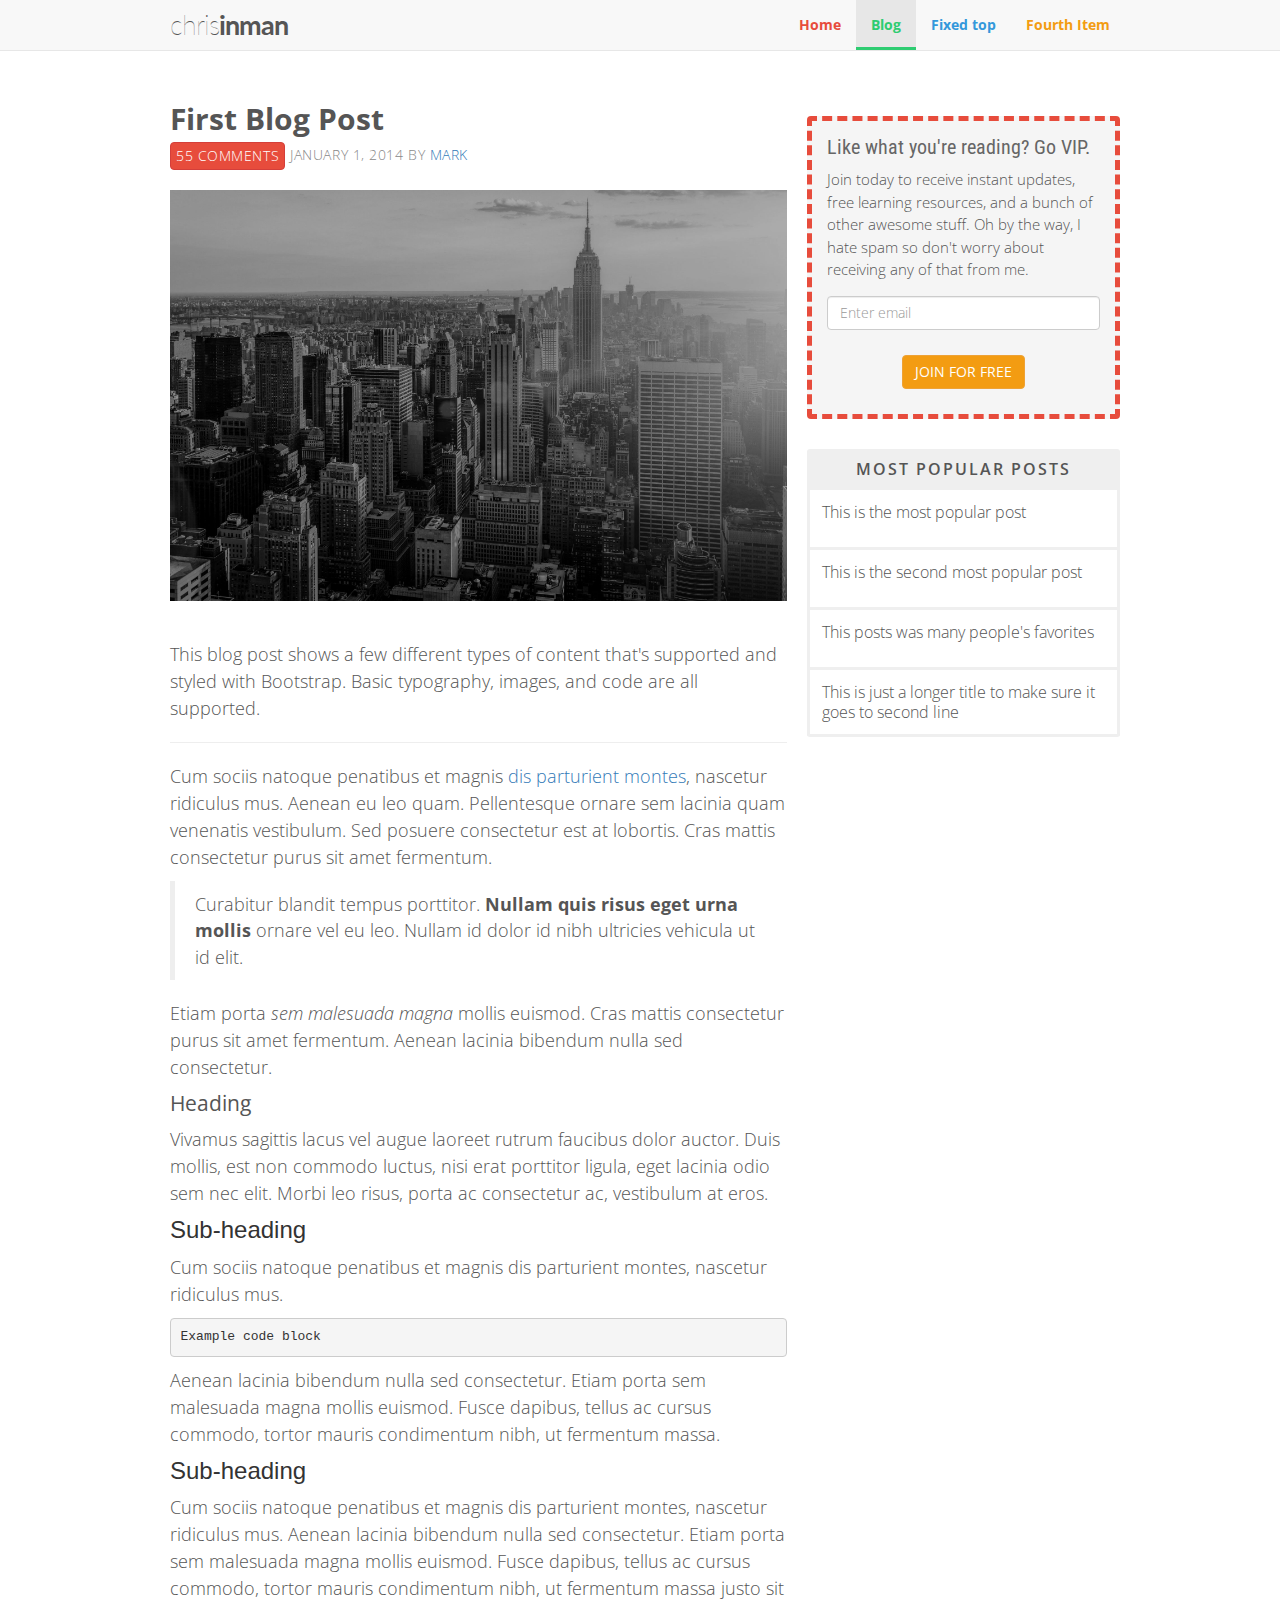
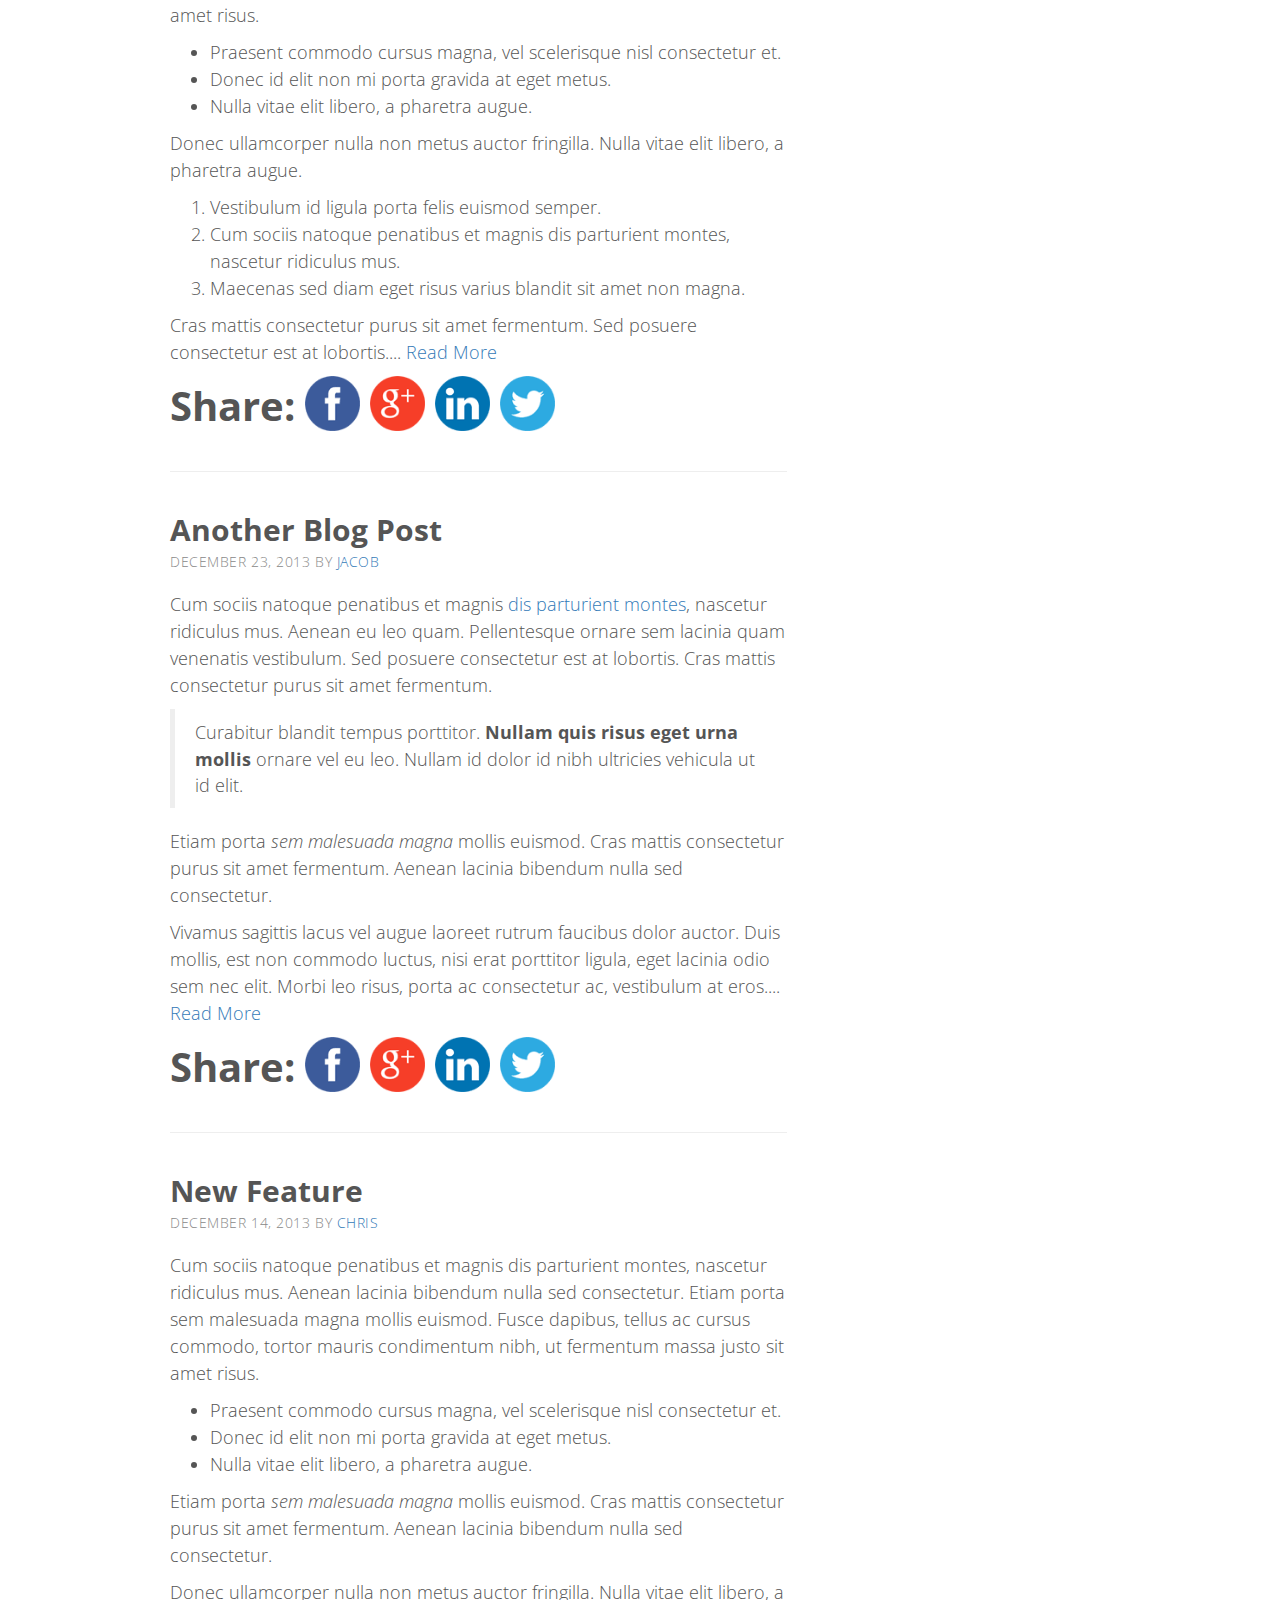
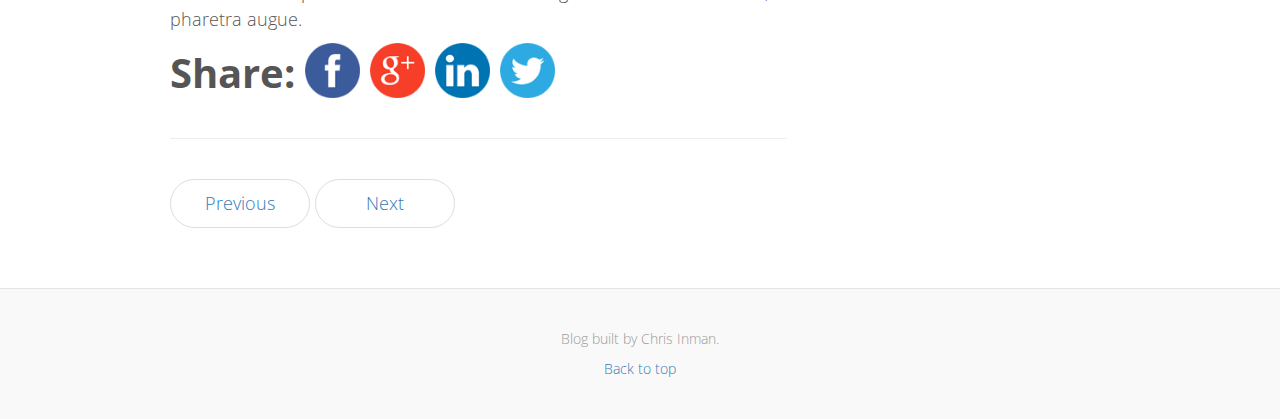
==== commit 439c8a6d: "agdfgdgdfg" ====
--- a/BlogSite/index.html
+++ b/BlogSite/index.html
@@ -24,9 +24,9 @@
     <!-- Include Open Sans and Lato from Google Fonts -->
     <link href='https://fonts.googleapis.com/css?family=Open+Sans:300italic,400italic,600italic,700italic,800italic,400,300,600,700,800' rel='stylesheet' type='text/css'>
 
-    <link href='http://fonts.googleapis.com/css?family=Lato:100,300,400,700,900,100italic,300italic,400italic,700italic,900italic' rel='stylesheet' type='text/css'>
-
-    <link href='http://fonts.googleapis.com/css?family=Roboto+Condensed' rel='stylesheet' type='text/css'>
+    <link href='https://fonts.googleapis.com/css?family=Lato:100,300,400,700,900,100italic,300italic,400italic,700italic,900italic' rel='stylesheet' type='text/css'>
+
+    <link href='https://fonts.googleapis.com/css?family=Roboto+Condensed' rel='stylesheet' type='text/css'>
 
     <!-- Just for debugging purposes. Don't actually copy these 2 lines! -->
     <!--[if lt IE 9]><script src="../../assets/js/ie8-responsive-file-warning.js"></script><![endif]-->
@@ -51,7 +51,7 @@
             <span class="icon-bar"></span>
             <span class="icon-bar"></span>
           </button>
-          <a class="navbar-brand" href="#">Chris<strong>Inman</strong></a>
+          <a class="navbar-brand" href="index.html">Chris<strong>Inman</strong></a>
         </div>
         <div id="navbar" class="navbar-collapse collapse">
           
@@ -75,8 +75,8 @@
           <div class="col-sm-8 blog-main">
 
             <div class="blog-post">
-              <h2 class="blog-post-title"><a href="blog-post-link">Sample blog post</a></h2>
-              <p class="blog-post-meta"><a type="button" class="btn btn-danger" href="blog-post-link">55 Comments</a>January 1, 2014 by <a href="#">Mark</a></p>
+              <h2 class="blog-post-title"><a href="posts/first-post.html">First Blog Post</a></h2>
+              <p class="blog-post-meta"><a type="button" class="btn btn-danger" href="posts/first-post">55 Comments</a>January 1, 2014 by <a href="#">Mark</a></p>
 
               <img src="images/hero_image.jpg"></img>
 
@@ -107,6 +107,31 @@
                 <li>Maecenas sed diam eget risus varius blandit sit amet non magna.</li>
               </ol>
               <p>Cras mattis consectetur purus sit amet fermentum. Sed posuere consectetur est at lobortis.... <a href="blog-post-link">Read More</a></p>
+              <!-- I got these buttons from simplesharebuttons.com -->
+                <div id="share-buttons">
+                    <p>Share: 
+                    
+                    <!-- Facebook -->
+                    <a href="http://www.facebook.com/sharer.php?u=https://simplesharebuttons.com" target="_blank">
+                        <img src="images/facebook.png" alt="Facebook" />
+                    </a>
+                    
+                    <!-- Google+ -->
+                    <a href="https://plus.google.com/share?url=https://simplesharebuttons.com" target="_blank">
+                        <img src="images/google.png" alt="Google" />
+                    </a>
+                    
+                    <!-- LinkedIn -->
+                    <a href="http://www.linkedin.com/shareArticle?mini=true&amp;url=https://simplesharebuttons.com" target="_blank">
+                        <img src="images/linkedin.png" alt="LinkedIn" />
+                    </a>
+
+                    <!-- Twitter -->
+                    <a href="https://twitter.com/share?url=https://simplesharebuttons.com&amp;text=Simple%20Share%20Buttons&amp;hashtags=simplesharebuttons" target="_blank">
+                        <img src="images/twitter.png" alt="Twitter" />
+                    </a>
+                    </p>
+                </div>
             </div><!-- /.blog-post -->
 
             <div class="blog-post">
@@ -119,6 +144,31 @@
               </blockquote>
               <p>Etiam porta <em>sem malesuada magna</em> mollis euismod. Cras mattis consectetur purus sit amet fermentum. Aenean lacinia bibendum nulla sed consectetur.</p>
               <p>Vivamus sagittis lacus vel augue laoreet rutrum faucibus dolor auctor. Duis mollis, est non commodo luctus, nisi erat porttitor ligula, eget lacinia odio sem nec elit. Morbi leo risus, porta ac consectetur ac, vestibulum at eros.... <a href="blog-post-link">Read More</a></p>
+              <!-- I got these buttons from simplesharebuttons.com -->
+                <div id="share-buttons">
+                    <p>Share: 
+                    
+                    <!-- Facebook -->
+                    <a href="http://www.facebook.com/sharer.php?u=https://simplesharebuttons.com" target="_blank">
+                        <img src="images/facebook.png" alt="Facebook" />
+                    </a>
+                    
+                    <!-- Google+ -->
+                    <a href="https://plus.google.com/share?url=https://simplesharebuttons.com" target="_blank">
+                        <img src="images/google.png" alt="Google" />
+                    </a>
+                    
+                    <!-- LinkedIn -->
+                    <a href="http://www.linkedin.com/shareArticle?mini=true&amp;url=https://simplesharebuttons.com" target="_blank">
+                        <img src="images/linkedin.png" alt="LinkedIn" />
+                    </a>
+
+                    <!-- Twitter -->
+                    <a href="https://twitter.com/share?url=https://simplesharebuttons.com&amp;text=Simple%20Share%20Buttons&amp;hashtags=simplesharebuttons" target="_blank">
+                        <img src="images/twitter.png" alt="Twitter" />
+                    </a>
+                    </p>
+                </div>
 
             </div><!-- /.blog-post -->
 
@@ -134,6 +184,31 @@
               </ul>
               <p>Etiam porta <em>sem malesuada magna</em> mollis euismod. Cras mattis consectetur purus sit amet fermentum. Aenean lacinia bibendum nulla sed consectetur.</p>
               <p>Donec ullamcorper nulla non metus auctor fringilla. Nulla vitae elit libero, a pharetra augue.</p>
+              <!-- I got these buttons from simplesharebuttons.com -->
+                <div id="share-buttons">
+                    <p>Share: 
+                    
+                    <!-- Facebook -->
+                    <a href="http://www.facebook.com/sharer.php?u=https://simplesharebuttons.com" target="_blank">
+                        <img src="images/facebook.png" alt="Facebook" />
+                    </a>
+                    
+                    <!-- Google+ -->
+                    <a href="https://plus.google.com/share?url=https://simplesharebuttons.com" target="_blank">
+                        <img src="images/google.png" alt="Google" />
+                    </a>
+                    
+                    <!-- LinkedIn -->
+                    <a href="http://www.linkedin.com/shareArticle?mini=true&amp;url=https://simplesharebuttons.com" target="_blank">
+                        <img src="images/linkedin.png" alt="LinkedIn" />
+                    </a>
+
+                    <!-- Twitter -->
+                    <a href="https://twitter.com/share?url=https://simplesharebuttons.com&amp;text=Simple%20Share%20Buttons&amp;hashtags=simplesharebuttons" target="_blank">
+                        <img src="images/twitter.png" alt="Twitter" />
+                    </a>
+                    </p>
+                </div>
             </div><!-- /.blog-post -->
 
             <nav>
@@ -143,8 +218,7 @@
               </ul>
             </nav>
 
-          </div><!-- /.blog-main -->
-
+        </div><!-- /.blog-main -->
           <div id="subscribe-box" class="col-sm-4 blog-sidebar">
             <div class="sidebar-module sidebar-module-inset">
               <h4>Like what you're reading? Go VIP.</h4>
@@ -156,32 +230,17 @@
                      <p class="center"> <a type="submit" class="btn btn-warning">Join For Free</a></p>
                   </form>
                 </div>
+            
+            <div id="posts-box" class="sidebar-module">
+               <h4>Most Popular Posts</h4>
+                  <ol>
+                    <li><a href="#">This is the most popular post</a></li>
+                    <li><a href="#">This is the second most popular post</a></li>
+                    <li><a href="#">This posts was many people's favorites</a></li>
+                    <li><a href="#">This is just a longer title to make sure it goes to second line</a></li>
+                  </ol>
             </div>
-            <div class="sidebar-module">
-              <h4>Archives</h4>
-              <ol class="list-unstyled">
-                <li><a href="#">March 2014</a></li>
-                <li><a href="#">February 2014</a></li>
-                <li><a href="#">January 2014</a></li>
-                <li><a href="#">December 2013</a></li>
-                <li><a href="#">November 2013</a></li>
-                <li><a href="#">October 2013</a></li>
-                <li><a href="#">September 2013</a></li>
-                <li><a href="#">August 2013</a></li>
-                <li><a href="#">July 2013</a></li>
-                <li><a href="#">June 2013</a></li>
-                <li><a href="#">May 2013</a></li>
-                <li><a href="#">April 2013</a></li>
-              </ol>
-            </div>
-            <div class="sidebar-module">
-              <h4>Elsewhere</h4>
-              <ol class="list-unstyled">
-                <li><a href="#">GitHub</a></li>
-                <li><a href="#">Twitter</a></li>
-                <li><a href="#">Facebook</a></li>
-              </ol>
-            </div>
+          
           </div><!-- /.blog-sidebar -->
 
         </div><!-- /.row -->
@@ -190,7 +249,7 @@
     </div>
 
     <footer class="blog-footer">
-      <p>Blog template built for <a href="http://getbootstrap.com">Bootstrap</a> by <a href="https://twitter.com/mdo">@mdo</a>.</p>
+      <p>Blog built by Chris Inman</a>.</p>
       <p>
         <a href="#">Back to top</a>
       </p>
--- a/BlogSite/css/blog.css
+++ b/BlogSite/css/blog.css
@@ -67,6 +67,58 @@
 
 #subscribe-box .btn-warning:hover {
   background-color: #f0ad4e;
+}
+
+#posts-box {
+  padding: 0;
+  border: 3px solid #efefef;
+  border-top: 0;
+  border-radius: 3px;
+  margin-top: 30px;
+}
+#posts-box h4 {
+  font-size: 16px;
+  text-transform: uppercase;
+  background-color: #efefef;
+  color: #555;
+  padding: 12px;
+  text-align: center;
+  font-weight: 600;
+  font-family: 'Open Sans';
+  letter-spacing: 2px;
+  margin: 0;
+}
+#posts-box ol {
+  list-style: none;
+  padding-left: 0;
+  margin-bottom: 0;
+}
+#posts-box li {
+  font-size: 16px;
+  padding: 12px;
+  border-bottom: 3px solid #efefef;
+  min-height: 60px;
+  line-height: 20px;
+}
+#posts-box li:last-child {
+  border-bottom: 0;
+}
+#posts-box a {
+  color: #555;
+}
+
+/* Blog Post Page */
+#share-buttons p {
+  font-size: 40px;
+  font-weight: 700;
+}
+#share-buttons img {
+  width: 55px;
+  border: 0;
+  box-shadow: 0;
+  display: inline;
+  vertical-align: top;
+  margin-bottom: 0;
 }
 
 .blog-post-meta .btn-danger:hover {
@@ -170,7 +222,7 @@
   padding: 15px;
   background-color: #f5f5f5;
   border-radius: 4px;
-  border: 5px dashed #2ecc71;
+  border: 5px dashed #e74c3c;
 }
 
 .sidebar-module-inset p:last-child,
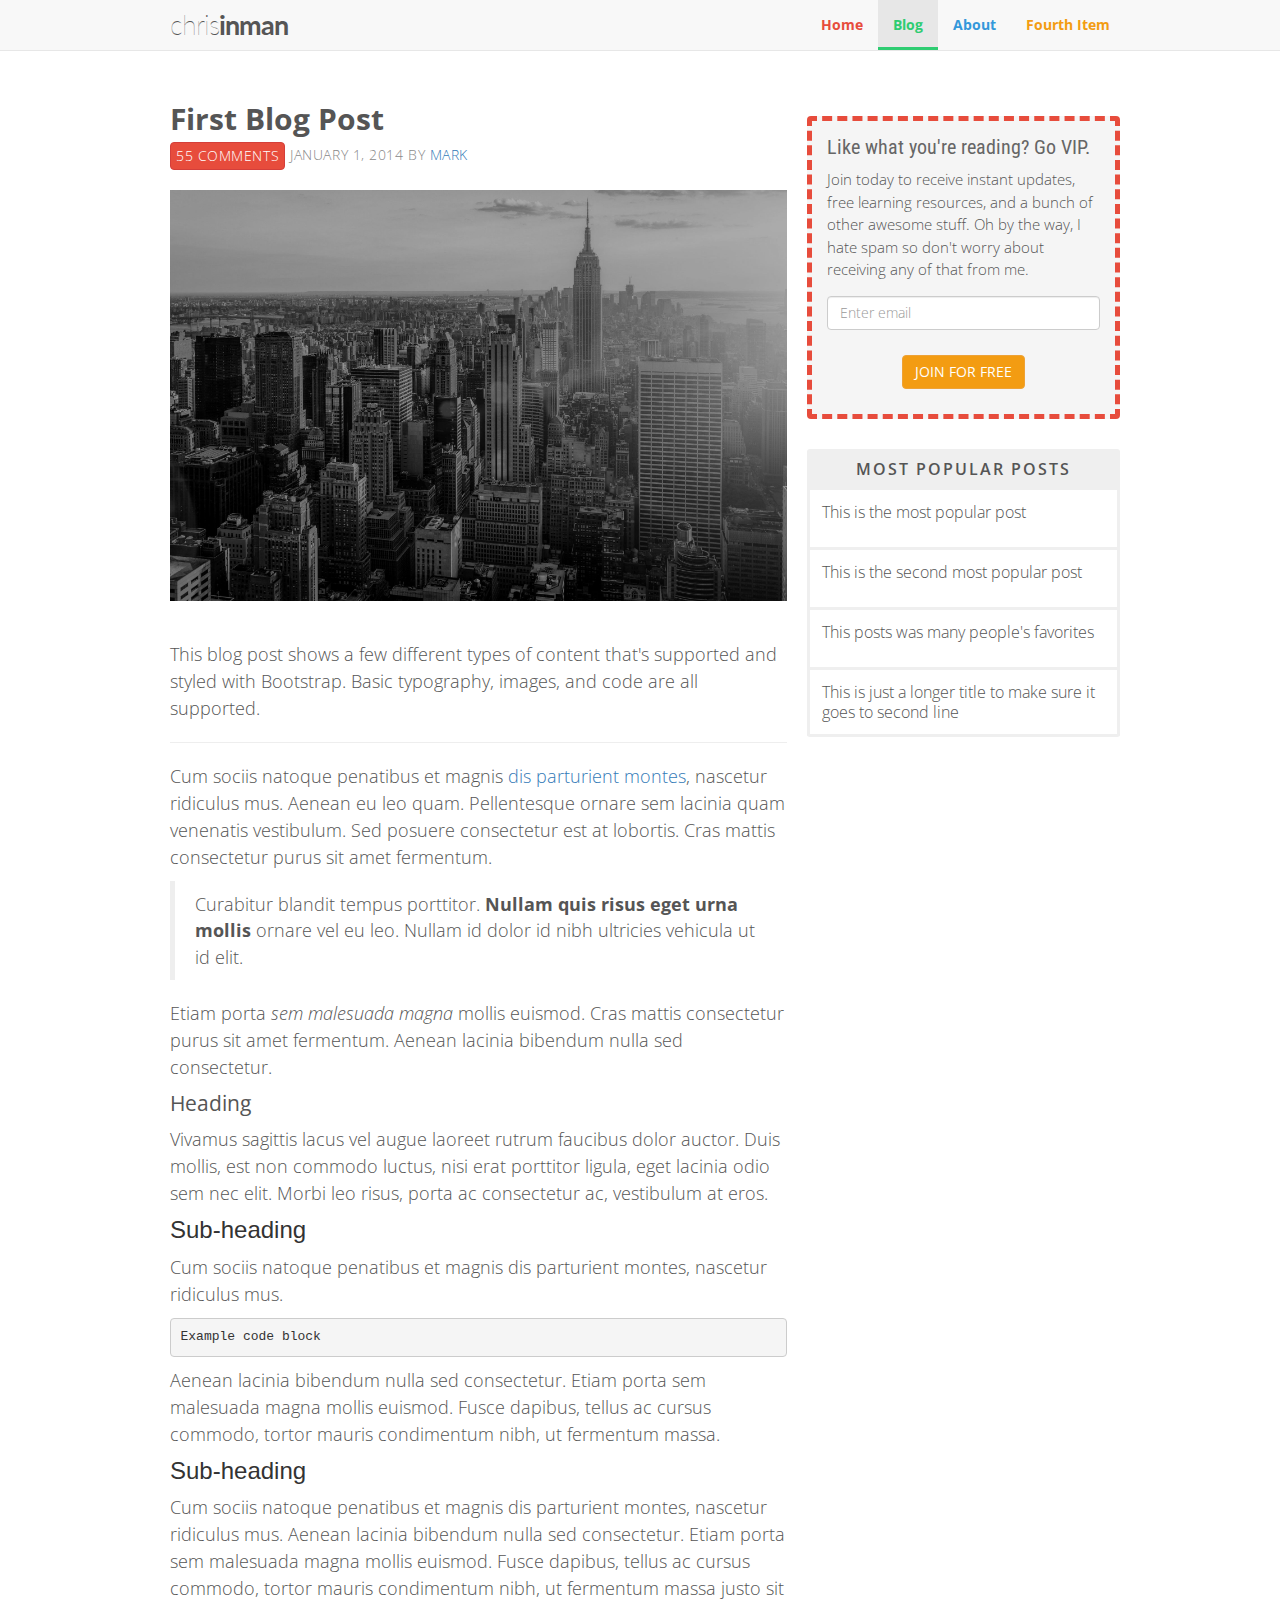
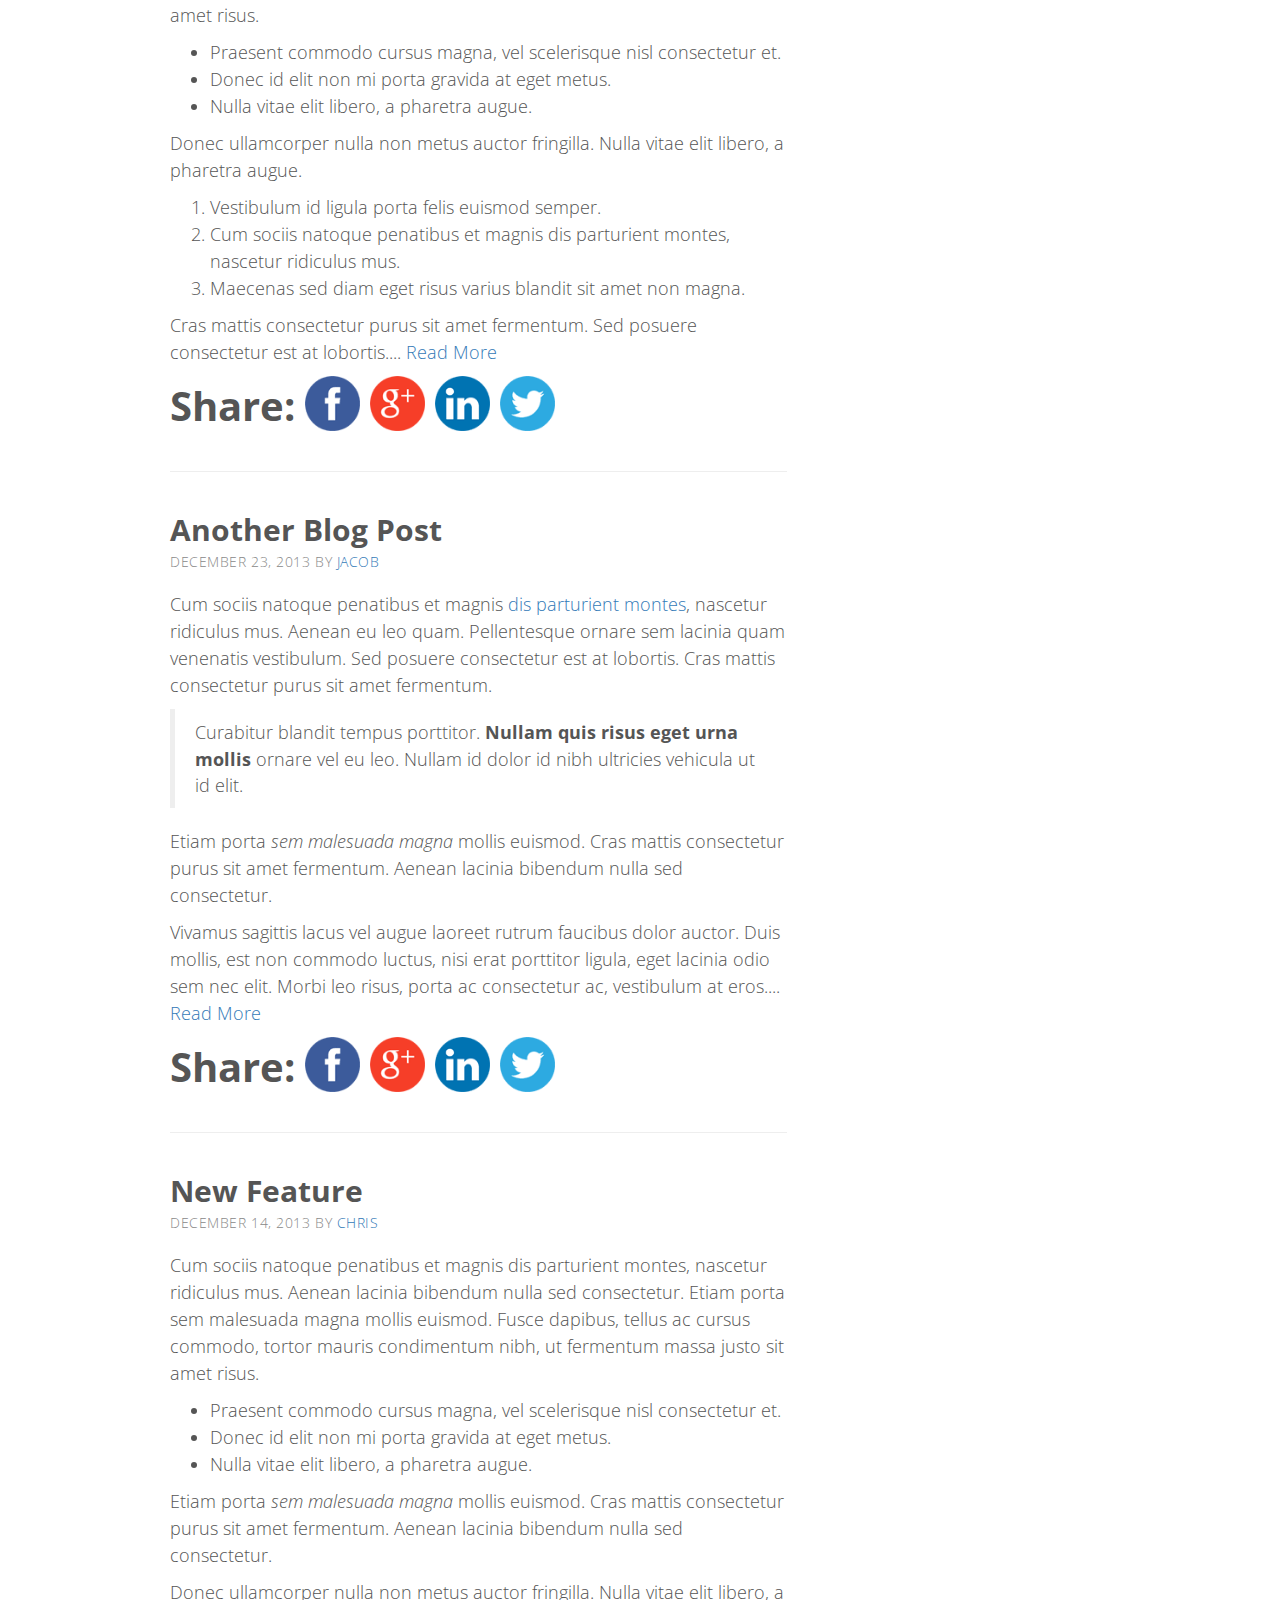
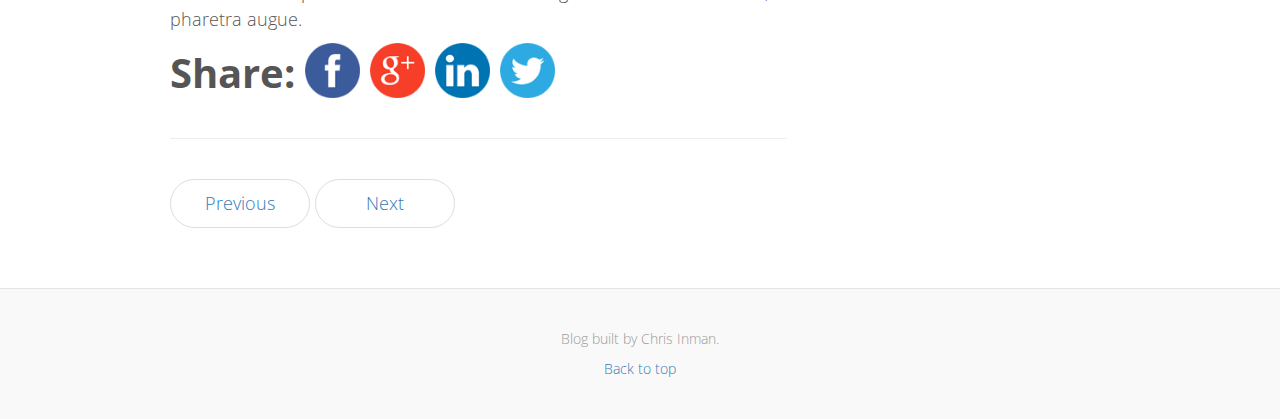
==== commit 23d5683b: "About" ====
--- a/BlogSite/index.html
+++ b/BlogSite/index.html
@@ -58,7 +58,7 @@
           <ul class="nav navbar-nav navbar-right">
             <li><a href="../navbar/">Home</a></li>
             <li class="active"><a href="./">Blog<span class="sr-only">(current)</span></a></li>
-            <li><a href="../navbar-fixed-top/">Fixed top</a></li>
+            <li><a href="about.html">About</a></li>
             <li><a href="../navbar-fixed-top/">Fourth Item</a></li>
 
           </ul>
--- a/BlogSite/css/blog.css
+++ b/BlogSite/css/blog.css
@@ -119,6 +119,25 @@
   display: inline;
   vertical-align: top;
   margin-bottom: 0;
+}
+
+#about img {
+  border-radius: 100px;
+  width: 300px;
+  float: left;
+  margin-right: 30px;
+  margin-bottom: 10px;
+}
+
+#about h1 {
+  color: #e74c3c;
+  font-family: 'Open Sans';
+  font-weight: 300;
+}
+
+#first-paragraph {
+  clear: left;
+  padding-top:  20px;
 }
 
 .blog-post-meta .btn-danger:hover {
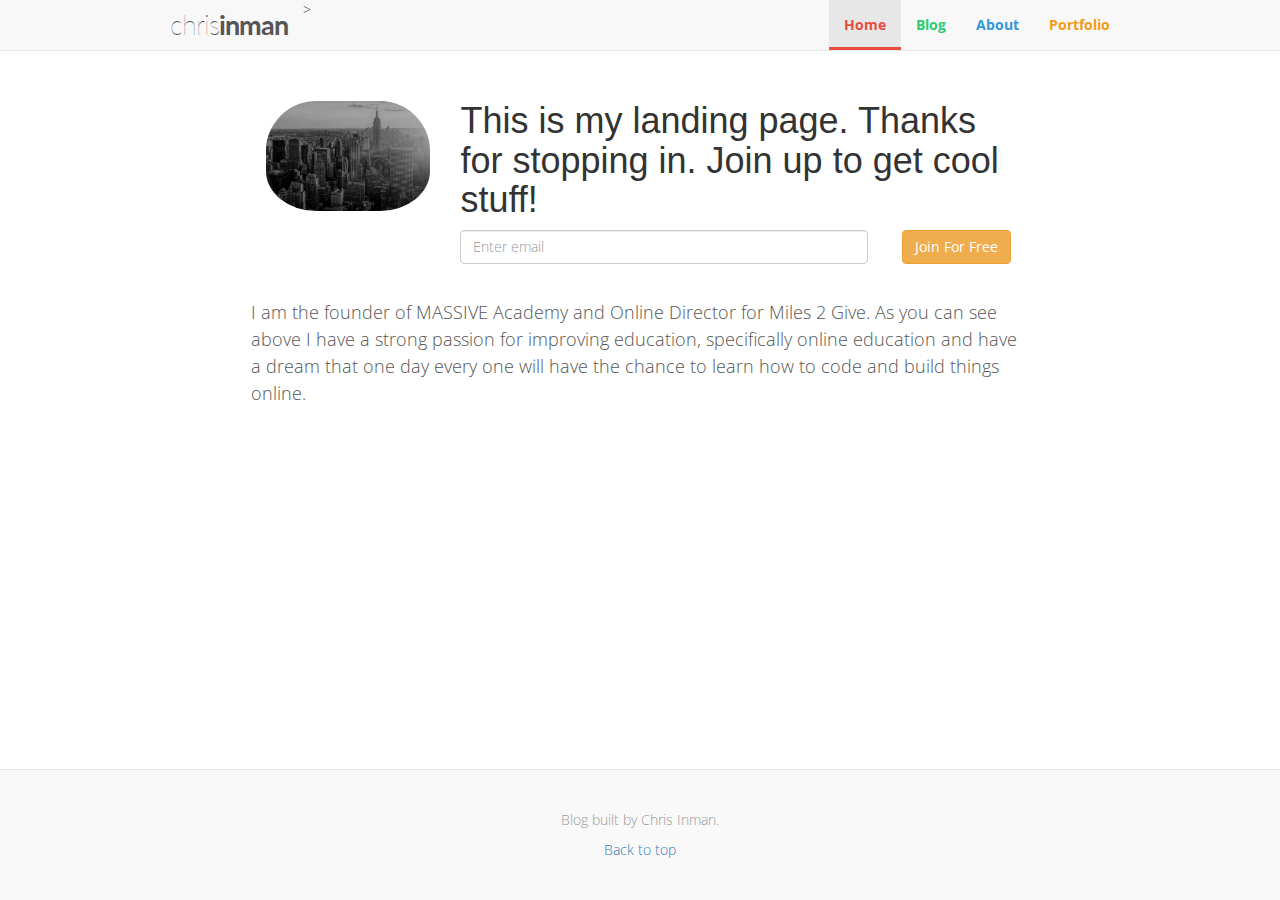
==== commit a8f48706: "Stuff" ====
--- a/BlogSite/index.html
+++ b/BlogSite/index.html
@@ -56,12 +56,11 @@
         <div id="navbar" class="navbar-collapse collapse">
           
           <ul class="nav navbar-nav navbar-right">
-            <li><a href="../navbar/">Home</a></li>
-            <li class="active"><a href="./">Blog<span class="sr-only">(current)</span></a></li>
+            <li class="active"><a href="index.html">Home</a></li>
+            <li><a href="blog.html">Blog</a></li>
             <li><a href="about.html">About</a></li>
-            <li><a href="../navbar-fixed-top/">Fourth Item</a></li>
-
-          </ul>
+            <li><a href="portfolio.html">Portfolio</a></li>
+          </ul>>
         </div><!--/.nav-collapse -->
       </div>
     </nav>
@@ -72,188 +71,45 @@
 
         <div class="row">
 
-          <div class="col-sm-8 blog-main">
+          <div id="home" class="col-md-10 col-md-offset-1 blog-main">
 
-            <div class="blog-post">
-              <h2 class="blog-post-title"><a href="posts/first-post.html">First Blog Post</a></h2>
-              <p class="blog-post-meta"><a type="button" class="btn btn-danger" href="posts/first-post">55 Comments</a>January 1, 2014 by <a href="#">Mark</a></p>
+              <div class="col-sm-3 xs-center">
+                <img src="images/hero_image.jpg"></img>
+              </div>
 
-              <img src="images/hero_image.jpg"></img>
+              <div class="col-sm-9">
+                <h1>This is my landing page. Thanks for stopping in. Join up to get cool stuff! </h1>
+                <div class="row">
+                  
+                    <form role="form">
+                      <div class="col-sm-9">       
+                       <div class="form-group">
+                         <input type="email" class="form-control" id="exampleInputEmail1" placeholder="Enter email">
+                       </div>
+                     </div>
+                      <div class="col-sm-3">
+                         <p class="center"> <a type="submit" class="btn btn-warning">Join For Free</a></p>
+                      </div>
+                    </form>
+                </div>
+              </div>
+                <p id="first-paragraph">I am the founder of MASSIVE Academy and Online Director for Miles 2 Give. As you can see above I have a strong passion for improving education, specifically online education and have a dream that one day every one will have the chance to learn how to code and build things online. </p>
+                
 
-              <p>This blog post shows a few different types of content that's supported and styled with Bootstrap. Basic typography, images, and code are all supported.</p>
-              <hr>
-              <p>Cum sociis natoque penatibus et magnis <a href="#">dis parturient montes</a>, nascetur ridiculus mus. Aenean eu leo quam. Pellentesque ornare sem lacinia quam venenatis vestibulum. Sed posuere consectetur est at lobortis. Cras mattis consectetur purus sit amet fermentum.</p>
-              <blockquote>
-                <p>Curabitur blandit tempus porttitor. <strong>Nullam quis risus eget urna mollis</strong> ornare vel eu leo. Nullam id dolor id nibh ultricies vehicula ut id elit.</p>
-              </blockquote>
-              <p>Etiam porta <em>sem malesuada magna</em> mollis euismod. Cras mattis consectetur purus sit amet fermentum. Aenean lacinia bibendum nulla sed consectetur.</p>
-              <h2>Heading</h2>
-              <p>Vivamus sagittis lacus vel augue laoreet rutrum faucibus dolor auctor. Duis mollis, est non commodo luctus, nisi erat porttitor ligula, eget lacinia odio sem nec elit. Morbi leo risus, porta ac consectetur ac, vestibulum at eros.</p>
-              <h3>Sub-heading</h3>
-              <p>Cum sociis natoque penatibus et magnis dis parturient montes, nascetur ridiculus mus.</p>
-              <pre><code>Example code block</code></pre>
-              <p>Aenean lacinia bibendum nulla sed consectetur. Etiam porta sem malesuada magna mollis euismod. Fusce dapibus, tellus ac cursus commodo, tortor mauris condimentum nibh, ut fermentum massa.</p>
-              <h3>Sub-heading</h3>
-              <p>Cum sociis natoque penatibus et magnis dis parturient montes, nascetur ridiculus mus. Aenean lacinia bibendum nulla sed consectetur. Etiam porta sem malesuada magna mollis euismod. Fusce dapibus, tellus ac cursus commodo, tortor mauris condimentum nibh, ut fermentum massa justo sit amet risus.</p>
-              <ul>
-                <li>Praesent commodo cursus magna, vel scelerisque nisl consectetur et.</li>
-                <li>Donec id elit non mi porta gravida at eget metus.</li>
-                <li>Nulla vitae elit libero, a pharetra augue.</li>
-              </ul>
-              <p>Donec ullamcorper nulla non metus auctor fringilla. Nulla vitae elit libero, a pharetra augue.</p>
-              <ol>
-                <li>Vestibulum id ligula porta felis euismod semper.</li>
-                <li>Cum sociis natoque penatibus et magnis dis parturient montes, nascetur ridiculus mus.</li>
-                <li>Maecenas sed diam eget risus varius blandit sit amet non magna.</li>
-              </ol>
-              <p>Cras mattis consectetur purus sit amet fermentum. Sed posuere consectetur est at lobortis.... <a href="blog-post-link">Read More</a></p>
-              <!-- I got these buttons from simplesharebuttons.com -->
-                <div id="share-buttons">
-                    <p>Share: 
-                    
-                    <!-- Facebook -->
-                    <a href="http://www.facebook.com/sharer.php?u=https://simplesharebuttons.com" target="_blank">
-                        <img src="images/facebook.png" alt="Facebook" />
-                    </a>
-                    
-                    <!-- Google+ -->
-                    <a href="https://plus.google.com/share?url=https://simplesharebuttons.com" target="_blank">
-                        <img src="images/google.png" alt="Google" />
-                    </a>
-                    
-                    <!-- LinkedIn -->
-                    <a href="http://www.linkedin.com/shareArticle?mini=true&amp;url=https://simplesharebuttons.com" target="_blank">
-                        <img src="images/linkedin.png" alt="LinkedIn" />
-                    </a>
 
-                    <!-- Twitter -->
-                    <a href="https://twitter.com/share?url=https://simplesharebuttons.com&amp;text=Simple%20Share%20Buttons&amp;hashtags=simplesharebuttons" target="_blank">
-                        <img src="images/twitter.png" alt="Twitter" />
-                    </a>
-                    </p>
-                </div>
-            </div><!-- /.blog-post -->
-
-            <div class="blog-post">
-              <h2 class="blog-post-title"><a href="blog-post-link">Another blog post</a></h2>
-              <p class="blog-post-meta">December 23, 2013 by <a href="#">Jacob</a></p>
-
-              <p>Cum sociis natoque penatibus et magnis <a href="#">dis parturient montes</a>, nascetur ridiculus mus. Aenean eu leo quam. Pellentesque ornare sem lacinia quam venenatis vestibulum. Sed posuere consectetur est at lobortis. Cras mattis consectetur purus sit amet fermentum.</p>
-              <blockquote>
-                <p>Curabitur blandit tempus porttitor. <strong>Nullam quis risus eget urna mollis</strong> ornare vel eu leo. Nullam id dolor id nibh ultricies vehicula ut id elit.</p>
-              </blockquote>
-              <p>Etiam porta <em>sem malesuada magna</em> mollis euismod. Cras mattis consectetur purus sit amet fermentum. Aenean lacinia bibendum nulla sed consectetur.</p>
-              <p>Vivamus sagittis lacus vel augue laoreet rutrum faucibus dolor auctor. Duis mollis, est non commodo luctus, nisi erat porttitor ligula, eget lacinia odio sem nec elit. Morbi leo risus, porta ac consectetur ac, vestibulum at eros.... <a href="blog-post-link">Read More</a></p>
-              <!-- I got these buttons from simplesharebuttons.com -->
-                <div id="share-buttons">
-                    <p>Share: 
-                    
-                    <!-- Facebook -->
-                    <a href="http://www.facebook.com/sharer.php?u=https://simplesharebuttons.com" target="_blank">
-                        <img src="images/facebook.png" alt="Facebook" />
-                    </a>
-                    
-                    <!-- Google+ -->
-                    <a href="https://plus.google.com/share?url=https://simplesharebuttons.com" target="_blank">
-                        <img src="images/google.png" alt="Google" />
-                    </a>
-                    
-                    <!-- LinkedIn -->
-                    <a href="http://www.linkedin.com/shareArticle?mini=true&amp;url=https://simplesharebuttons.com" target="_blank">
-                        <img src="images/linkedin.png" alt="LinkedIn" />
-                    </a>
-
-                    <!-- Twitter -->
-                    <a href="https://twitter.com/share?url=https://simplesharebuttons.com&amp;text=Simple%20Share%20Buttons&amp;hashtags=simplesharebuttons" target="_blank">
-                        <img src="images/twitter.png" alt="Twitter" />
-                    </a>
-                    </p>
-                </div>
-
-            </div><!-- /.blog-post -->
-
-            <div class="blog-post">
-              <h2 class="blog-post-title"><a href="blog-post-link">New feature</a></h2>
-              <p class="blog-post-meta">December 14, 2013 by <a href="#">Chris</a></p>
-
-              <p>Cum sociis natoque penatibus et magnis dis parturient montes, nascetur ridiculus mus. Aenean lacinia bibendum nulla sed consectetur. Etiam porta sem malesuada magna mollis euismod. Fusce dapibus, tellus ac cursus commodo, tortor mauris condimentum nibh, ut fermentum massa justo sit amet risus.</p>
-              <ul>
-                <li>Praesent commodo cursus magna, vel scelerisque nisl consectetur et.</li>
-                <li>Donec id elit non mi porta gravida at eget metus.</li>
-                <li>Nulla vitae elit libero, a pharetra augue.</li>
-              </ul>
-              <p>Etiam porta <em>sem malesuada magna</em> mollis euismod. Cras mattis consectetur purus sit amet fermentum. Aenean lacinia bibendum nulla sed consectetur.</p>
-              <p>Donec ullamcorper nulla non metus auctor fringilla. Nulla vitae elit libero, a pharetra augue.</p>
-              <!-- I got these buttons from simplesharebuttons.com -->
-                <div id="share-buttons">
-                    <p>Share: 
-                    
-                    <!-- Facebook -->
-                    <a href="http://www.facebook.com/sharer.php?u=https://simplesharebuttons.com" target="_blank">
-                        <img src="images/facebook.png" alt="Facebook" />
-                    </a>
-                    
-                    <!-- Google+ -->
-                    <a href="https://plus.google.com/share?url=https://simplesharebuttons.com" target="_blank">
-                        <img src="images/google.png" alt="Google" />
-                    </a>
-                    
-                    <!-- LinkedIn -->
-                    <a href="http://www.linkedin.com/shareArticle?mini=true&amp;url=https://simplesharebuttons.com" target="_blank">
-                        <img src="images/linkedin.png" alt="LinkedIn" />
-                    </a>
-
-                    <!-- Twitter -->
-                    <a href="https://twitter.com/share?url=https://simplesharebuttons.com&amp;text=Simple%20Share%20Buttons&amp;hashtags=simplesharebuttons" target="_blank">
-                        <img src="images/twitter.png" alt="Twitter" />
-                    </a>
-                    </p>
-                </div>
-            </div><!-- /.blog-post -->
-
-            <nav>
-              <ul class="pager">
-                <li><a href="#">Previous</a></li>
-                <li><a href="#">Next</a></li>
-              </ul>
-            </nav>
-
-        </div><!-- /.blog-main -->
-          <div id="subscribe-box" class="col-sm-4 blog-sidebar">
-            <div class="sidebar-module sidebar-module-inset">
-              <h4>Like what you're reading? Go VIP.</h4>
-                <p>Join today to receive instant updates, free learning resources, and a bunch of other awesome stuff. Oh by the way, I hate spam so don't worry about receiving any of that from me.</p>
-                  <form role="form">
-                   <div class="form-group">
-                     <input type="email" class="form-control" id="exampleInputEmail1" placeholder="Enter email">
-                   </div>
-                     <p class="center"> <a type="submit" class="btn btn-warning">Join For Free</a></p>
-                  </form>
-                </div>
-            
-            <div id="posts-box" class="sidebar-module">
-               <h4>Most Popular Posts</h4>
-                  <ol>
-                    <li><a href="#">This is the most popular post</a></li>
-                    <li><a href="#">This is the second most popular post</a></li>
-                    <li><a href="#">This posts was many people's favorites</a></li>
-                    <li><a href="#">This is just a longer title to make sure it goes to second line</a></li>
-                  </ol>
-            </div>
-          
-          </div><!-- /.blog-sidebar -->
+          </div>
 
         </div><!-- /.row -->
 
       </div><!-- /.container -->
     </div>
 
-    <footer class="blog-footer">
-      <p>Blog built by Chris Inman</a>.</p>
+    <div class="blog-footer sticky-footer">
+      <p>Blog built by Chris Inman.</p>
       <p>
         <a href="#">Back to top</a>
       </p>
-    </footer>
+    </div>
 
 
     <!-- Bootstrap core JavaScript
--- a/BlogSite/css/blog.css
+++ b/BlogSite/css/blog.css
@@ -32,11 +32,7 @@
  * Override Bootstrap's default container.
  */
 
-@media (min-width: 1200px) {
-  .container {
-    width: 970px;
-  }
-}
+
 
 #subscribe-box h4 {
   font-family: 'Roboto Condensed';
@@ -124,7 +120,6 @@
 #about img {
   border-radius: 100px;
   width: 300px;
-  float: left;
   margin-right: 30px;
   margin-bottom: 10px;
 }
@@ -138,6 +133,15 @@
 #first-paragraph {
   clear: left;
   padding-top:  20px;
+}
+
+#about img, #home img {
+  border-radius: 50px;
+  margin-right: 30px;
+  margin-bottom: 10px;
+  -moz-border-radius: 50px;
+  -webkit-border-radius:50px;
+
 }
 
 .blog-post-meta .btn-danger:hover {
@@ -242,6 +246,8 @@
   background-color: #f5f5f5;
   border-radius: 4px;
   border: 5px dashed #e74c3c;
+  -moz-border-radius: 4px;
+  -webkit-border-radius:4px;
 }
 
 .sidebar-module-inset p:last-child,
@@ -261,6 +267,8 @@
   padding: 10px 20px;
   text-align: center;
   border-radius: 30px;
+  -moz-border-radius: 30px;
+  -webkit-border-radius:30px;
 }
 
 
@@ -312,7 +320,51 @@
 .blog-sidebar {
   padding-left: 30px;
 }
-
+/* Portfolio Page */
+
+.example {
+  background-color: #eee;
+  float: left;
+  width: 33.33333%;
+  border: 1px solid;
+  height: 300px;
+}
+
+.example-2 {
+  width: 33.3333%;
+  float: left;
+}
+.inner-example {
+  background-color: #eee;
+  margin: 5px;
+  border-radius: 5px;
+  box-shadow: 0 1px 1px #999;
+  -moz-box-shadow: 0 1px 1px #999;
+  -webkit-box-shadow: 0 1px 1px #999;
+}
+
+.inner-example img {
+  max-width: 98%;
+  margin: 1%;
+}
+.inner-example h3 {
+  margin: 5px;
+  font-size: 20px;
+  border-bottom: 1px solid black;
+}
+.inner-example p {
+  padding: 5px;
+}
+
+.row-example:after {
+  clear: both;
+  content: " ";
+  display: table;
+}
+
+.clear {
+  clear: both;
+}
 
 /*
  * Footer
@@ -327,4 +379,25 @@
 }
 .blog-footer p:last-child {
   margin-bottom: 0;
+}
+
+.sticky-footer {
+  position: absolute;
+  width: 100%;
+  bottom: 0;
+}
+
+@media (min-width: 1200px) {
+  .container {
+    width: 970px;
+  }
+}
+
+@media (max-width: 767px) { 
+  .xs-center, #about h1 {
+  text-align: center;
+  }
+  .sticky-footer {
+  position: static;
+  }
 }